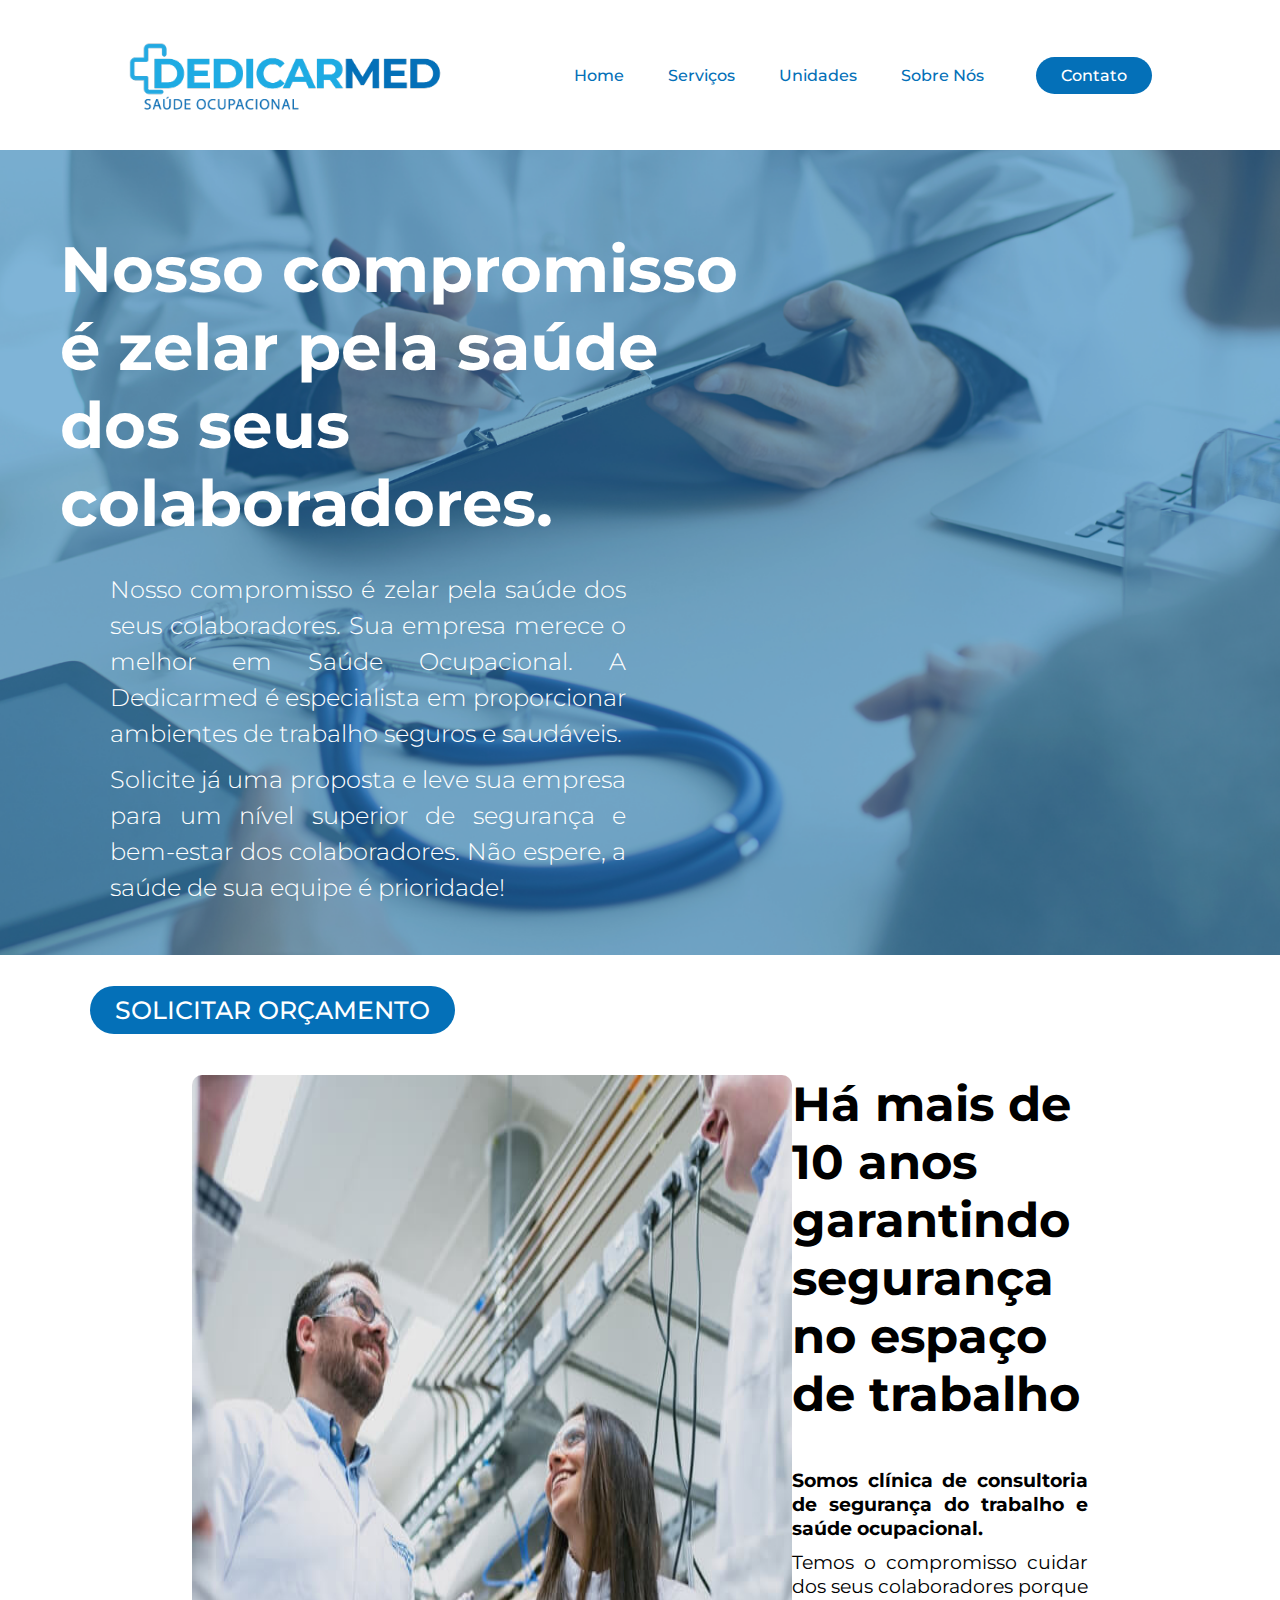
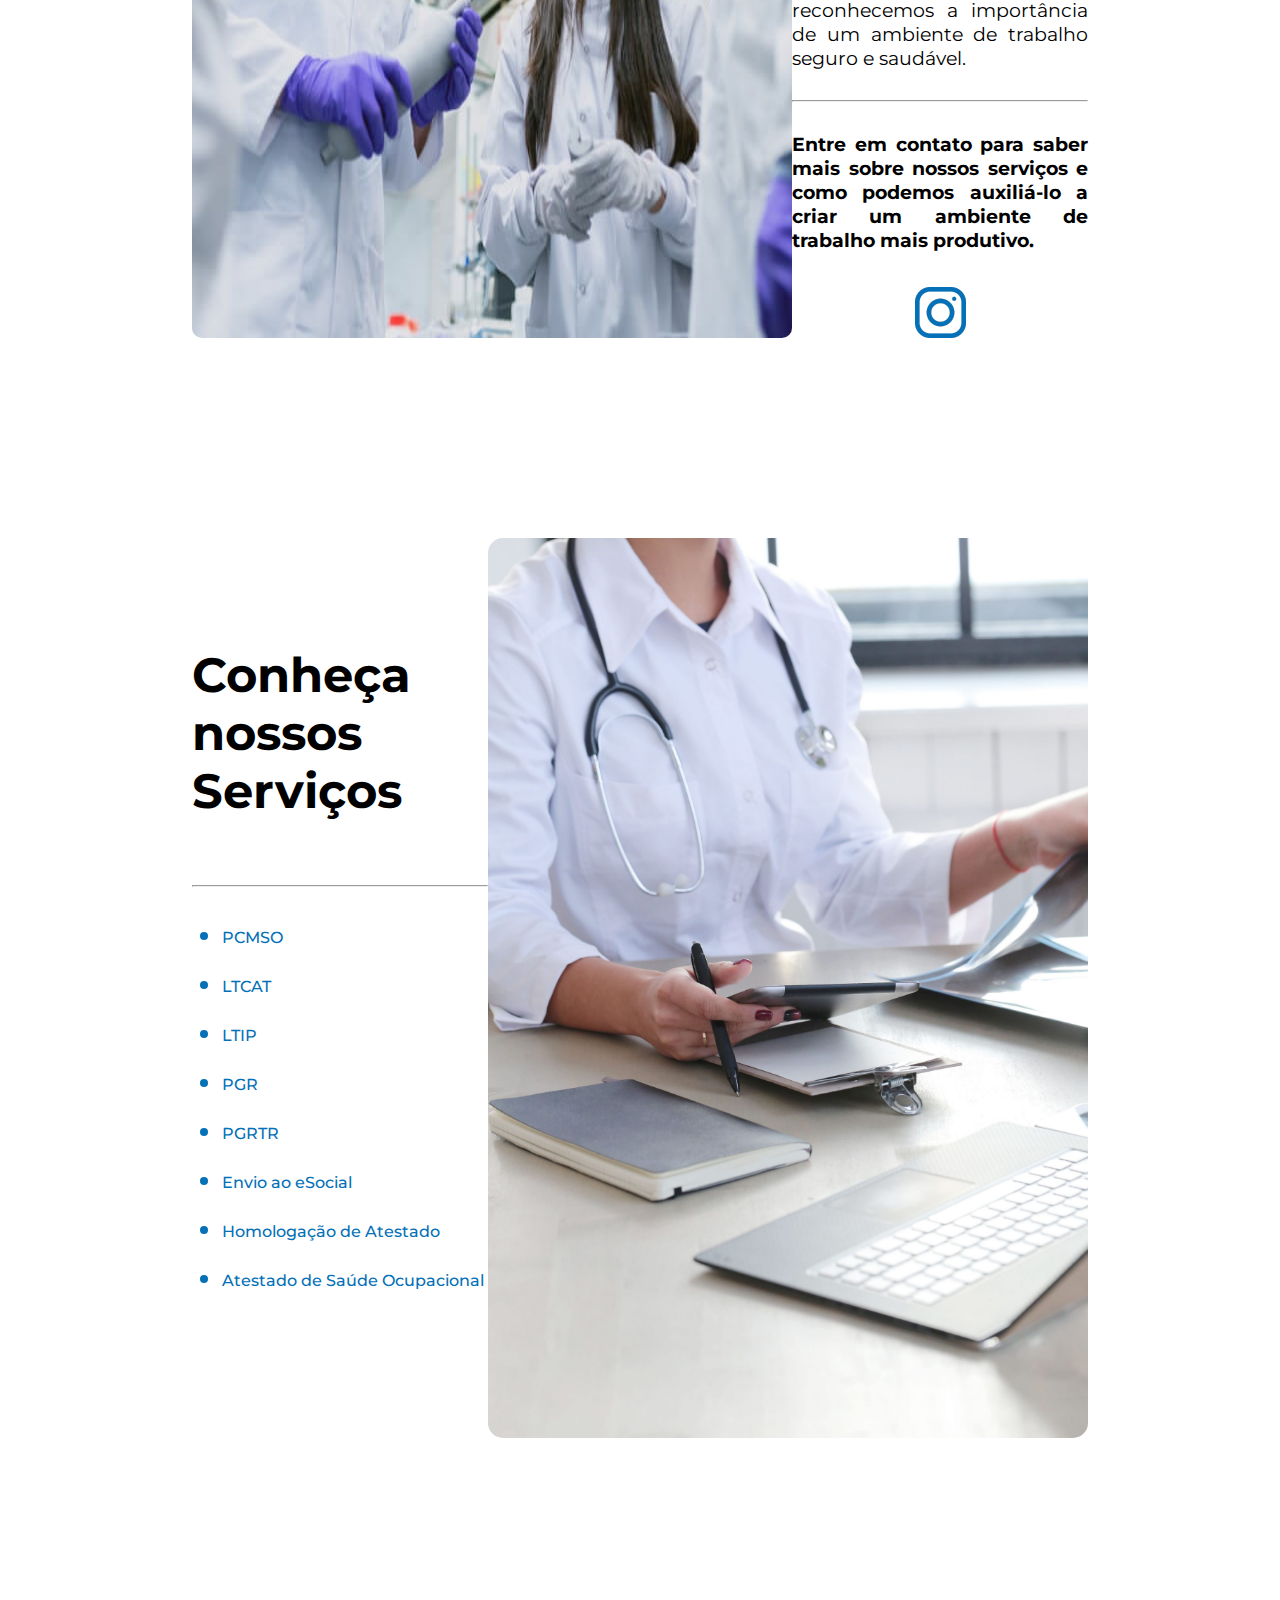
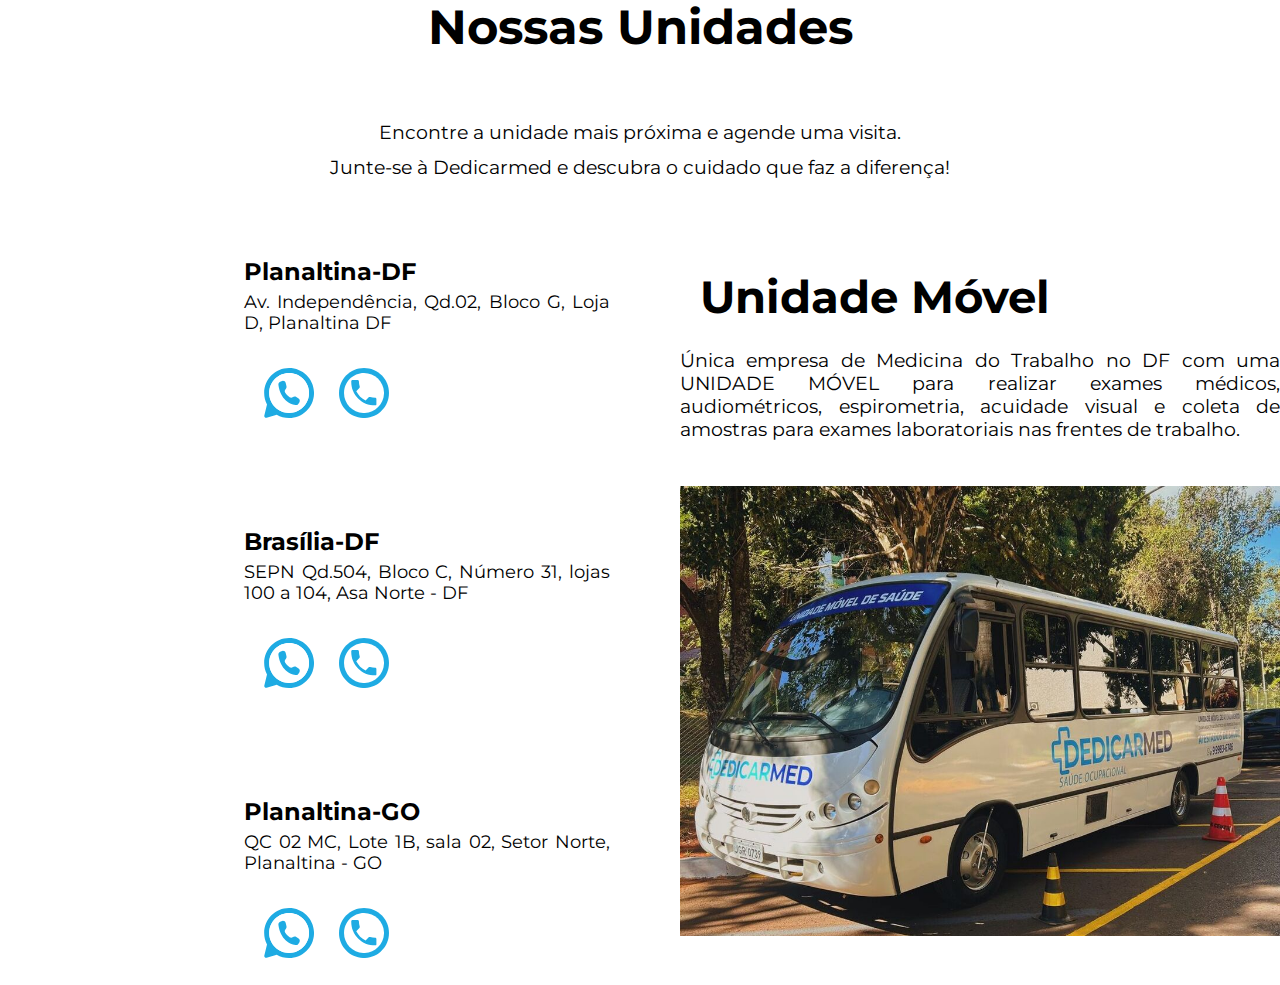
==== index.html @ 5d613805 "2" ====
<!DOCTYPE html>
<html lang="pt-br">
<head>
    <meta charset="UTF-8">
    <meta name="viewport" content="width=device-width, initial-scale=1.0">
    <title>Dedicarmed</title>
    <link rel="stylesheet" href="style.css">
</head>
<body>
    <header>
        <img src="Images/Design sem nome.svg" class="primaryLogo" alt="Logo Dedicarmed">
        <nav>
            <ul class="linkNav">
                <li><a href="#">Home</a></li>
                <li><a href="#">Serviços</a></li>
                <li><a href="#">Unidades</a></li>
                <li><a href="#">Sobre Nós</a></li>
            </ul>
        </nav> 
        <a class="Contact" href="#"><button>Contato</button></a>
    </header>

    <main>   
        <section class="Compromisso">
            <h1>
                Nosso compromisso é zelar pela saúde dos seus colaboradores.
            </h1>
            <p>
                Nosso compromisso é zelar pela saúde dos seus colaboradores.
                Sua empresa merece o melhor em Saúde Ocupacional. A Dedicarmed é especialista em proporcionar ambientes de trabalho seguros e saudáveis.
            </p>
             <p>   
                Solicite já uma proposta e leve sua empresa para um nível superior de segurança e bem-estar dos colaboradores. Não espere, a saúde de sua equipe é prioridade!
            </p>
            <a href="#"><button>SOLICITAR ORÇAMENTO</button></a>
        </section>
   </main> 
   <div class="somos">
        <img src="Images/diagnostic-lab-people-meeting.jpg" alt="img somos">
        <div class="textSomos">
            <h1>
                Há mais de 10 anos garantindo segurança no espaço de trabalho
            </h1>
            <p>
                <strong>Somos clínica de consultoria de segurança do trabalho e saúde ocupacional.</strong>
            </p>
            <p>
                Temos o compromisso cuidar dos seus colaboradores porque reconhecemos a importância de um ambiente de trabalho seguro e saudável.
            </p>
            <hr>
            <p>
                <strong>Entre em contato para saber mais sobre nossos serviços e como podemos auxiliá-lo a criar um ambiente de trabalho mais produtivo.</strong>
            </p>
            <a href="https://www.instagram.com/dedicarmed_saude/?hl=pt-br" target="_blank" class="instaLogo"><img src="Images/instalogo.png"  alt="Logo Instagram"></a>
        </div>
        
    </div>
        <div class="servicos">
            <div class="servicosLista">
                <h1>Conheça nossos Serviços</h1>
                <hr>
                    <ul>    
                </a>
                        <li><strong><a href="#">PCMSO</a></strong></li>
                        <li><strong><a href="#">LTCAT</a></strong></li>
                        <li><strong><a href="#">LTIP</a></strong></li>
                        <li><strong><a href="#">PGR</a></strong></li>
                        <li><strong><a href="#">PGRTR</a></strong></li>
                        <li><strong><a href="#">Envio ao eSocial</a></strong></li>
                        <li><strong><a href="#">Homologação de Atestado</a></strong></li>
                        <li><strong><a href="#">Atestado de Saúde Ocupacional</a></strong></li>
                </ul>
            </div>

            <img src="Images/dedicar-vertical-scaled.jpg" alt="Dedicarmed Vertical">
        </div>
   
    <div class="unidades">
        <h1>
            Nossas Unidades
        </h1>
        <br>
        <p>
            Encontre a unidade mais próxima e agende uma visita.
        </p>
        <p>
            Junte-se à Dedicarmed e descubra o cuidado que faz a diferença!
        </p>

        <section class="gridContatos">
            <div class="item1">
            <h2>
                Planaltina-DF
            </h2>
            <p>
                Av. Independência, Qd.02, Bloco G, Loja D, Planaltina DF
            </p>
            <a href="wa.me/556181842040" class="contatoLogo"><img src="Images/whatsappLogo.svg" alt="Logo WhatsApp"></a>
            <a href="tel:+5561981842040" class="contatoLogo"><img src="Images/telLogo.svg" alt="Logo Telefone"></a>
           <!-- <hr class="hrContatos"> -->
            </div>
            
           <div class="item2">
            <h2>
                Brasília-DF
            </h2>
            <p>
                SEPN Qd.504, Bloco C, Número 31, lojas 100 a 104, Asa Norte - DF
            </p>
            <a href="wa.me/556181842040" class="contatoLogo"><img src="Images/whatsappLogo.svg" alt="Logo WhatsApp"></a>
            <a href="tel:+5561981842040" class="contatoLogo"><img src="Images/telLogo.svg" alt="Logo Telefone"></a>
            <!-- <hr class="hrContatos"> -->
            </div>
            
            <div class="item3"> 
            <h2>
                Planaltina-GO
            </h2>
            <p>
                QC 02 MC, Lote 1B, sala 02, Setor Norte, Planaltina - GO
            </p>
            <a href="wa.me/556181842040" class="contatoLogo"><img src="Images/whatsappLogo.svg" alt="Logo WhatsApp"></a>
            <a href="tel:+5561981842040" class="contatoLogo"><img src="Images/telLogo.svg" alt="Logo Telefone"></a></div>
            
            <div class="item4">
                <h2>
                    Unidade Móvel
                </h2>
                <p>
                    Única empresa de Medicina do Trabalho no DF com uma UNIDADE MÓVEL para realizar exames médicos, audiométricos, espirometria, acuidade visual e coleta de amostras para exames laboratoriais nas frentes de trabalho.
                </p>
                <img src="Images/unidade-movel-arvores-1024x768-1.jpeg" class="imgUnidMovel" alt="Unidade Movel">
            </div>
        </section>

    </div>

</body>
<strong></html></strong>
---- style.css ----
@import url('https://fonts.googleapis.com/css2?family=Montserrat:ital,wght@0,100;0,200;0,300;0,400;0,500;0,600;0,700;0,800;0,900;1,100;1,200;1,300;1,400;1,500;1,600;1,700;1,800;1,900&display=swap');

:root {
    --color01: #1eabe3;
    --color02: #0470b8;
    --color03: #ffffff;
    
}

* {
    box-sizing: border-box;
    margin: 0;
    padding: 0;
}

.somos, .servicos {
    margin-left: 15%;
    margin-right: 15%;
}

ul, li, a, button {
    font-family: "Montserrat", sans-serif;
    font-weight: 500;
    font-size: 16px;
    color: var(--color02);
    text-decoration: none;
}

header {
    height: 150px;
    display: flex;
    justify-content: flex-end;
    align-items: center;
    padding: 30px 10%;
    /* 30px top / 10% in the sides */

}

.primaryLogo {
    cursor: pointer;
    margin-right: auto;
}

.linkNav {
    list-style: none;
    padding: 2px;
}

.linkNav li {
    display: inline-block;
    padding: 0px 20px;

}

.linkNav li a {
    transition: all 0.3s ease 0s;
}

.linkNav li a:hover {
    color: var(--color01);
}

button {
    margin-left: 30px;
    padding: 9px 25px;
    border-radius: 50px;
    border: none;
    cursor: pointer;
    color: var(--color03);
    background-color: rgba(4,112,184,1);
    transition: all 0.3s ease 0s;
}
button:hover {
    background-color: rgba(4,112,184,0.8);
    transform: scale(1.1);
}

.background {
    width: 1903px;
    height: 98vh;
}

main {
    padding: 0;
    background-image: url(Images/background.png);
    background-position: center center;
    background-repeat: no-repeat;
    background-size: cover;
}

.Compromisso {
    padding-left: 60px;
    padding-top: 80px;
    display: block;
    width: 60%;
    height: 805px;
}

.Compromisso h1 {
    font-family: "Montserrat", sans-serif;
    font-weight: 700;
    font-size: 4em;
    color: #ffffff;
    padding-bottom: 25px;
}

.Compromisso p {
    font-family: "Montserrat", sans-serif;
    padding-left: 50px;
    padding-top: 5px;
    padding-bottom: 5px;
    text-align: justify;
    line-height: 1.5em;
    width: 80%;
    font-weight: 300;
    font-size: 1.5em;
    color: #ffffff;
}

.Compromisso button {
    font-size: 25px;
    margin-top: 75px;
}

    /* background-image: url(Images/background02.png);
    background-position: center center;
    background-repeat: no-repeat;
    background-size: contain; */


.somos {
    display: flex;
    justify-content: space-around;
    margin: auto;
    padding-top: 120px;
    
}


.somos img {
    border-radius: 10px;
    margin-left: 15%;
    margin-bottom: 60px;

}

.textSomos {
    
    margin-right: 15%;
    width: 30%;
    font-family: "Montserrat", sans-serif;
    
}

.textSomos h1 {
    padding-bottom: 40px;
    font-size: 3em;
}

hr {
    margin-top: 25px;
    margin-bottom: 25px;
}

.textSomos p {
    font-size: 1.2em;
    padding-top: 5px;
    padding-bottom: 5px;
    text-align: justify;
}

.instaLogo img{
    
    margin-top: 30px;
    margin-left: auto;
    margin-right: auto;
    display: flex;
    justify-content: center;
    align-items: center;
}

.servicos {
    margin-top: 40px;
    padding-top: 100px;
    font-family: "Montserrat", sans-serif;
    display: flex;
    justify-content: space-around;
    margin-left: 15%;
    
}

.servicos h1 {
    padding-bottom: 40px;
    font-size: 3em;
}

.servicosLista {
    margin-top: 12%;
    
    
}

.servicosLista ul li {
    font-size: 1.5em;
    font-weight: bolder;
    line-height: 1.5em;
    padding-top: 5px;
    padding-bottom: 5px;
    display: list-item;
    align-items: center;
    margin-left: 10%;
    text-decoration: none;
    
}

.servicos img {
    border-radius: 15px;
    width: 600px;
}

.unidades {
        font-family: "Montserrat", sans-serif;
        display: block;

}

.unidades h1 {
    padding-bottom: 40px;
    font-size: 3em;
    margin-top: 60px;
    padding-top: 100px;
    display: flex;
    justify-content: center;
    align-items: center;
}

.unidades p {
    font-size: 1.2em;
    line-height: 1.3em;
    padding-top: 5px;
    padding-bottom: 5px;
    display: flex;
    justify-content: center;
    align-items: center;
    text-align: justify;
}


.gridContatos {
    display: grid;
    grid-template-columns: 1fr 1fr ;
    grid-template-rows: 250px 250px 250px;
    grid-template-areas: "item1 item4"
    "item2 item4"
    "item3 item4";
    justify-content: center;
    align-items: center;
    margin: auto;
    margin-top: 10px;
    gap: 20px
    ;
}

.item1, .item2, .item3 {
    width: 60%;
    display: block;
    margin-top: 40px;
    margin-left: 40%;
} 

.item1 {
    grid-area: item1;
}

.item2 {
    grid-area: item2;
}

.item3 {
    grid-area: item3;
}

.item4 {
    grid-area: item4;
    width: 60%;
    display: block;
    margin-top: 25px;
    margin-right: 40%;
    margin-left: 50px;
}

.contatoLogo {
    display: inline-flex;
    justify-content: space-between;
    align-items: center;
    margin-left: 20px;
    margin-top: 20px;
}

.hrContatos {
    width: 100%;
    margin-top: 30px;
    margin-bottom: 30px ;
    
}

/* .item1, .item2, .item3 h2 {
    font-size: 1.2em;
    margin-top: 30px;
    margin-bottom: 10px;
    display: flex;
    justify-content:  start;
    align-items: center;
} */

.gridContatos p {
    font-size: 1.1em;
    line-height: 1.2em;
    padding-top: 5px;
    padding-bottom: 5px;
    margin-bottom: 10px;
    display: flex;
    justify-content: start;
    align-items: center;
    text-align: justify;
}

.imgUnidMovel {
    width: 600px;
    display: flex;
    /* margin: auto; */
}

.item4 h2 {
    text-align: center;
    font-size: 2.8em;
    margin-bottom: 20px;

}

.item4 p {
    width: 600px;
    font-size: 1.2em;
    text-align: center;
    text-align: justify;
    margin-bottom: 40px;
}
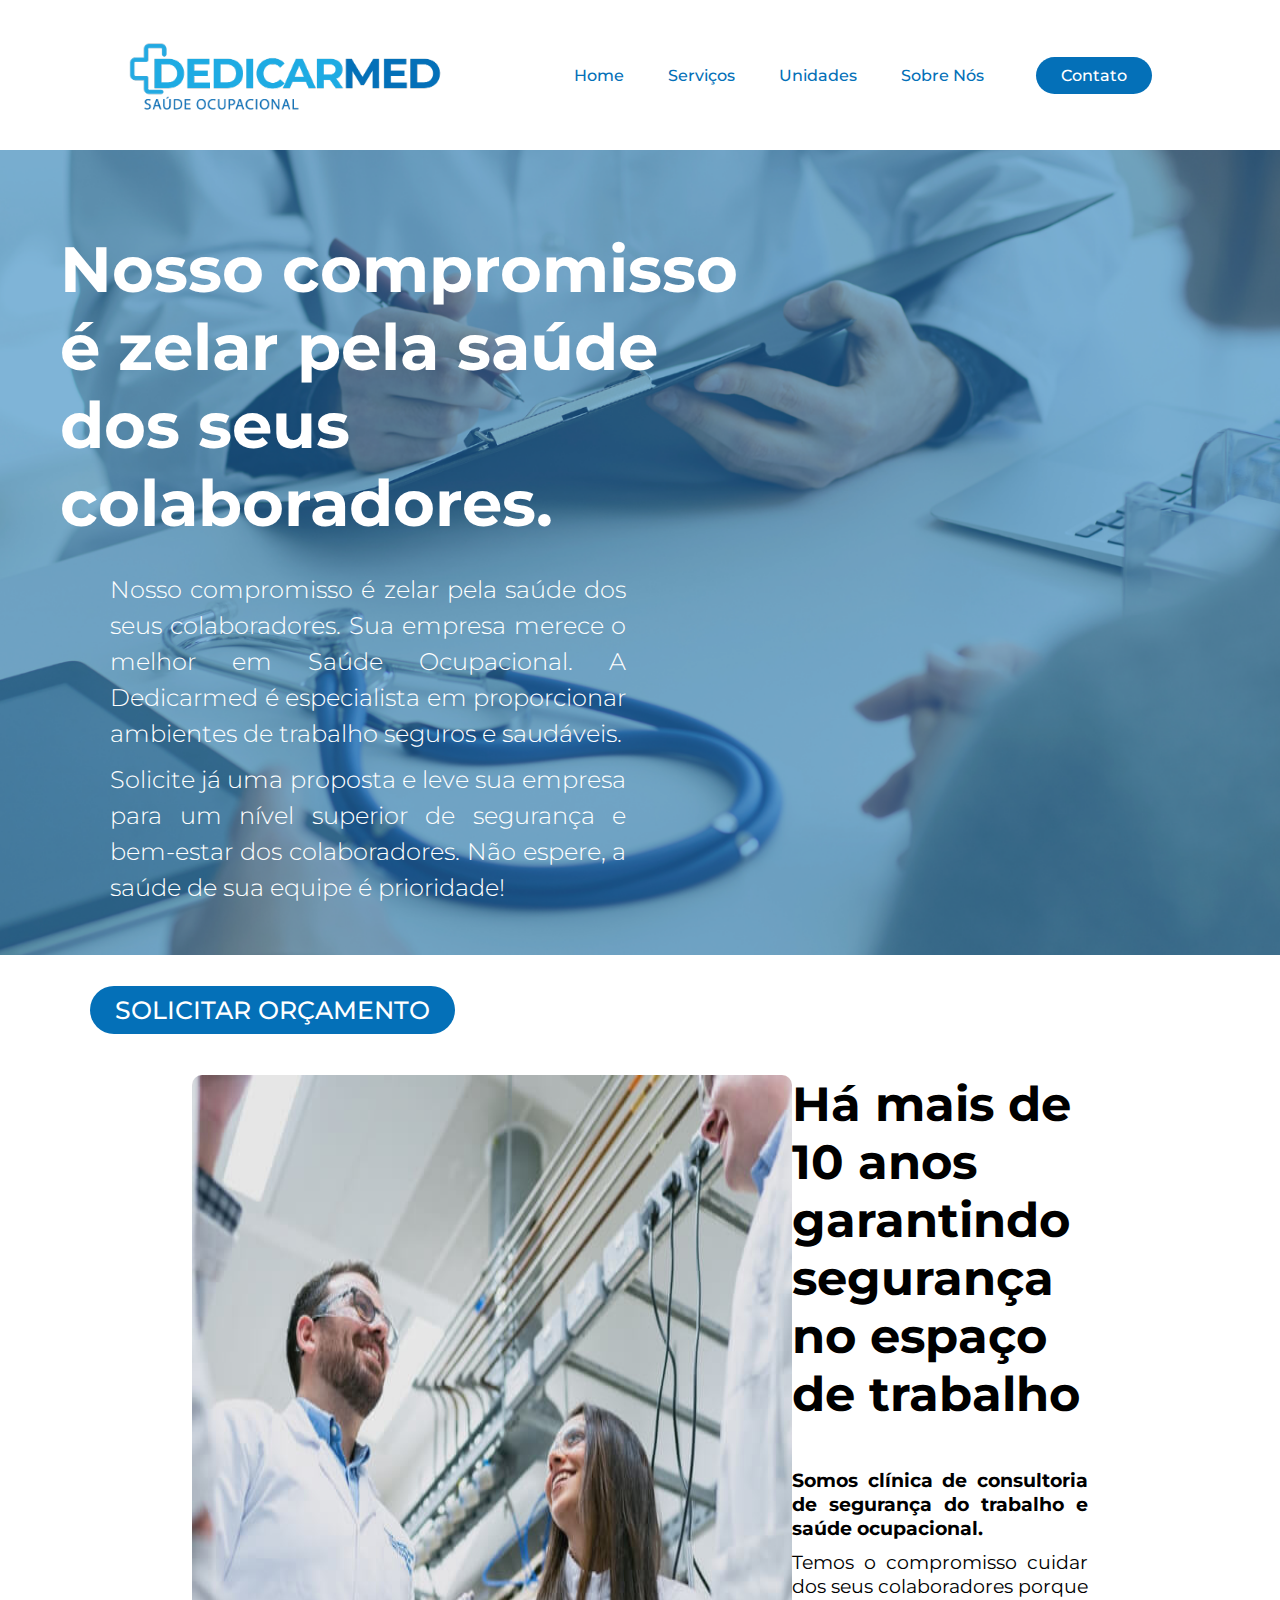
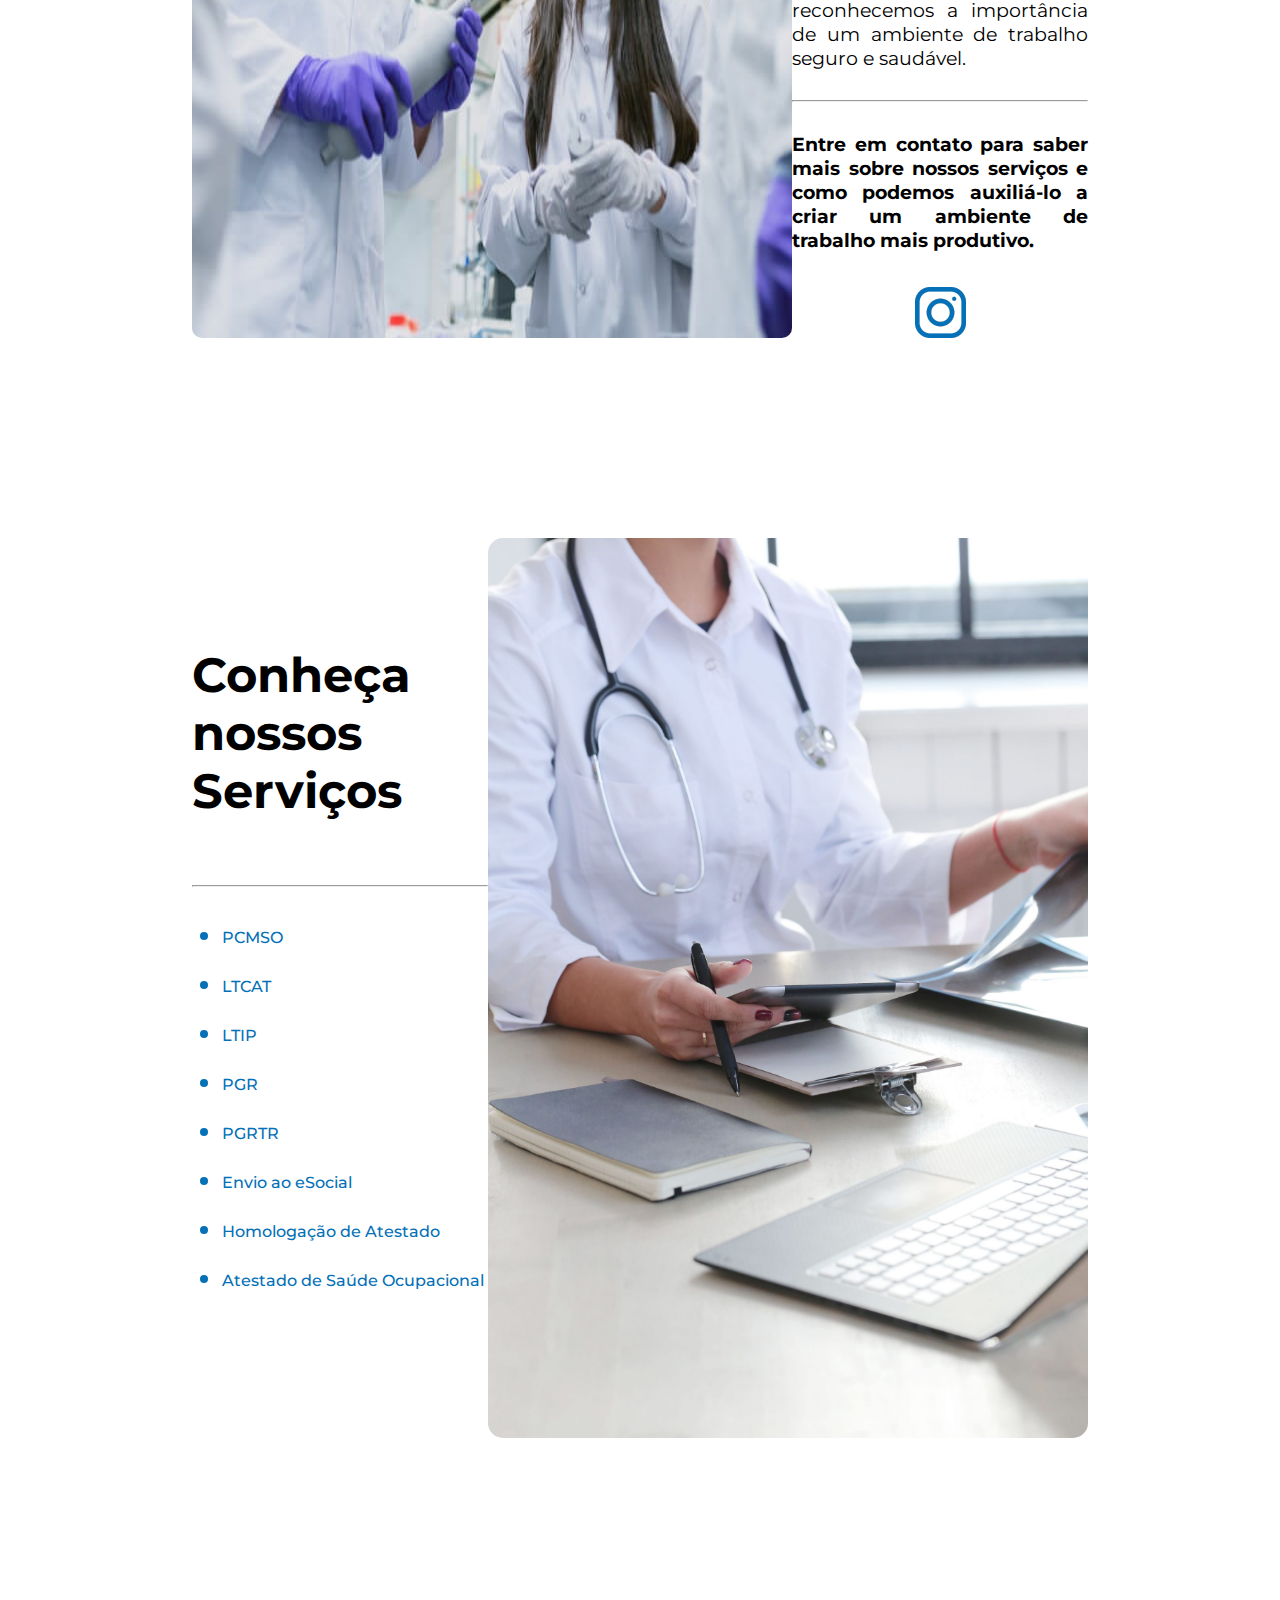
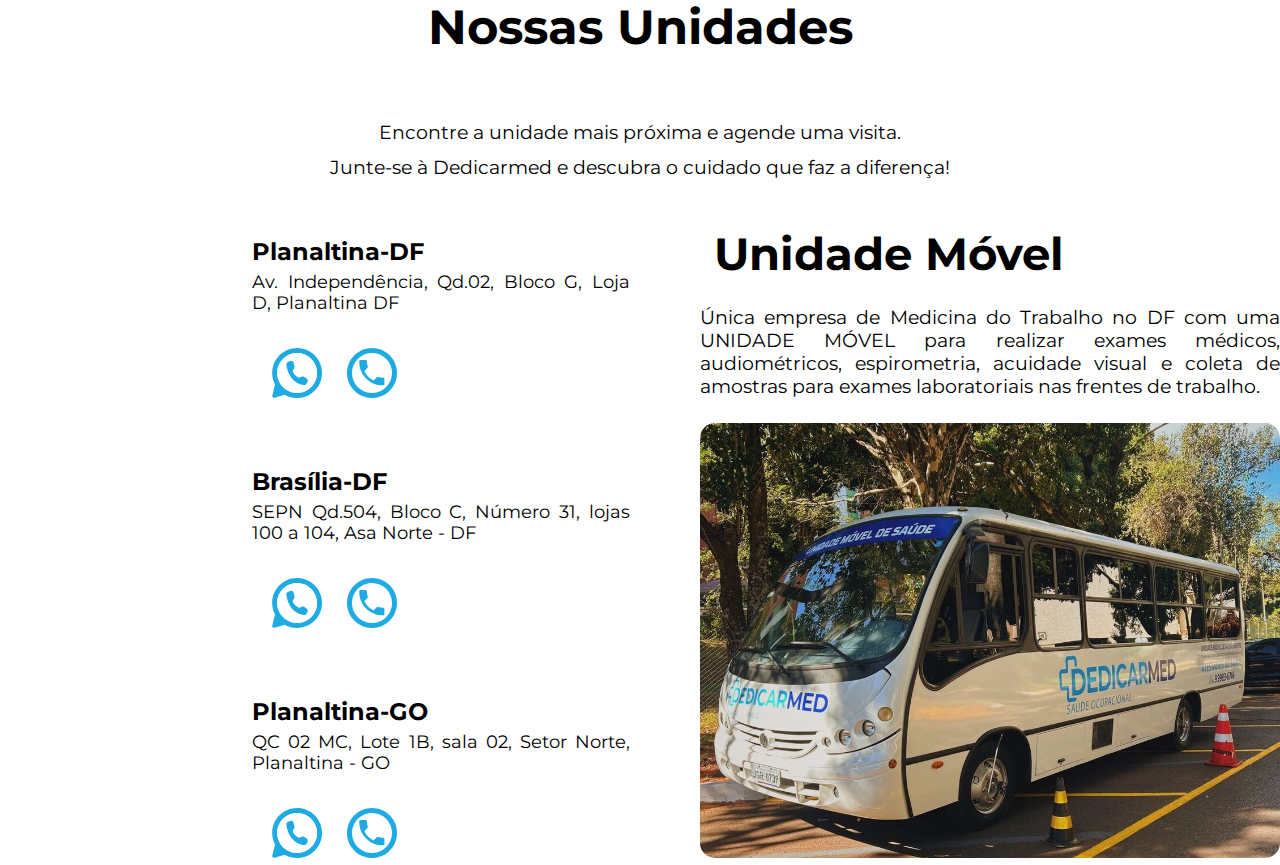
==== commit 8852bf4b: "3" ====
--- a/index.html
+++ b/index.html
@@ -5,19 +5,20 @@
     <meta name="viewport" content="width=device-width, initial-scale=1.0">
     <title>Dedicarmed</title>
     <link rel="stylesheet" href="style.css">
+    <link rel="shortcut icon" href="Images/favicon.svg" type="image/x-icon">
 </head>
 <body>
     <header>
         <img src="Images/Design sem nome.svg" class="primaryLogo" alt="Logo Dedicarmed">
         <nav>
             <ul class="linkNav">
-                <li><a href="#">Home</a></li>
-                <li><a href="#">Serviços</a></li>
-                <li><a href="#">Unidades</a></li>
-                <li><a href="#">Sobre Nós</a></li>
+                <li><a href="index.html">Home</a></li>
+                <li><a href="servicos.html">Serviços</a></li>
+                <li><a href="#unidades">Unidades</a></li>
+                <li><a href="#sobrenos">Sobre Nós</a></li>
             </ul>
         </nav> 
-        <a class="Contact" href="#"><button>Contato</button></a>
+        <a class="Contact" href="contato.html"><button>Contato</button></a>
     </header>
 
     <main>   
@@ -35,7 +36,7 @@
             <a href="#"><button>SOLICITAR ORÇAMENTO</button></a>
         </section>
    </main> 
-   <div class="somos">
+   <div class="somos" id="sobrenos">
         <img src="Images/diagnostic-lab-people-meeting.jpg" alt="img somos">
         <div class="textSomos">
             <h1>
@@ -75,7 +76,7 @@
             <img src="Images/dedicar-vertical-scaled.jpg" alt="Dedicarmed Vertical">
         </div>
    
-    <div class="unidades">
+    <div class="unidades" id="unidades">
         <h1>
             Nossas Unidades
         </h1>
@@ -95,7 +96,7 @@
             <p>
                 Av. Independência, Qd.02, Bloco G, Loja D, Planaltina DF
             </p>
-            <a href="wa.me/556181842040" class="contatoLogo"><img src="Images/whatsappLogo.svg" alt="Logo WhatsApp"></a>
+            <a href="https://web.whatsapp.com/send?phone=556181842040" target="_blank" class="contatoLogo"><img src="Images/whatsappLogo.svg" alt="Logo WhatsApp"></a>
             <a href="tel:+5561981842040" class="contatoLogo"><img src="Images/telLogo.svg" alt="Logo Telefone"></a>
            <!-- <hr class="hrContatos"> -->
             </div>
@@ -107,7 +108,7 @@
             <p>
                 SEPN Qd.504, Bloco C, Número 31, lojas 100 a 104, Asa Norte - DF
             </p>
-            <a href="wa.me/556181842040" class="contatoLogo"><img src="Images/whatsappLogo.svg" alt="Logo WhatsApp"></a>
+            <a href="https://web.whatsapp.com/send?phone=556181842040" target="_blank" class="contatoLogo"><img src="Images/whatsappLogo.svg" alt="Logo WhatsApp"></a>
             <a href="tel:+5561981842040" class="contatoLogo"><img src="Images/telLogo.svg" alt="Logo Telefone"></a>
             <!-- <hr class="hrContatos"> -->
             </div>
@@ -119,7 +120,7 @@
             <p>
                 QC 02 MC, Lote 1B, sala 02, Setor Norte, Planaltina - GO
             </p>
-            <a href="wa.me/556181842040" class="contatoLogo"><img src="Images/whatsappLogo.svg" alt="Logo WhatsApp"></a>
+            <a href="https://web.whatsapp.com/send?phone=556181842040" target="_blank" class="contatoLogo"><img src="Images/whatsappLogo.svg" alt="Logo WhatsApp"></a>
             <a href="tel:+5561981842040" class="contatoLogo"><img src="Images/telLogo.svg" alt="Logo Telefone"></a></div>
             
             <div class="item4">
--- a/style.css
+++ b/style.css
@@ -249,7 +249,7 @@
 .gridContatos {
     display: grid;
     grid-template-columns: 1fr 1fr ;
-    grid-template-rows: 250px 250px 250px;
+    grid-template-rows: 210px 210px 210px;
     grid-template-areas: "item1 item4"
     "item2 item4"
     "item3 item4";
@@ -326,9 +326,9 @@
 }
 
 .imgUnidMovel {
-    width: 600px;
-    display: flex;
-    /* margin: auto; */
+    width: 580px;
+    display: flex;
+    border-radius: 15px;
 }
 
 .item4 h2 {
@@ -339,9 +339,9 @@
 }
 
 .item4 p {
-    width: 600px;
+    width: 580px;
     font-size: 1.2em;
-    text-align: center;
-    text-align: justify;
-    margin-bottom: 40px;
+    text-align: center;  
+    text-align: justify;
+    margin-bottom: 20px;
 }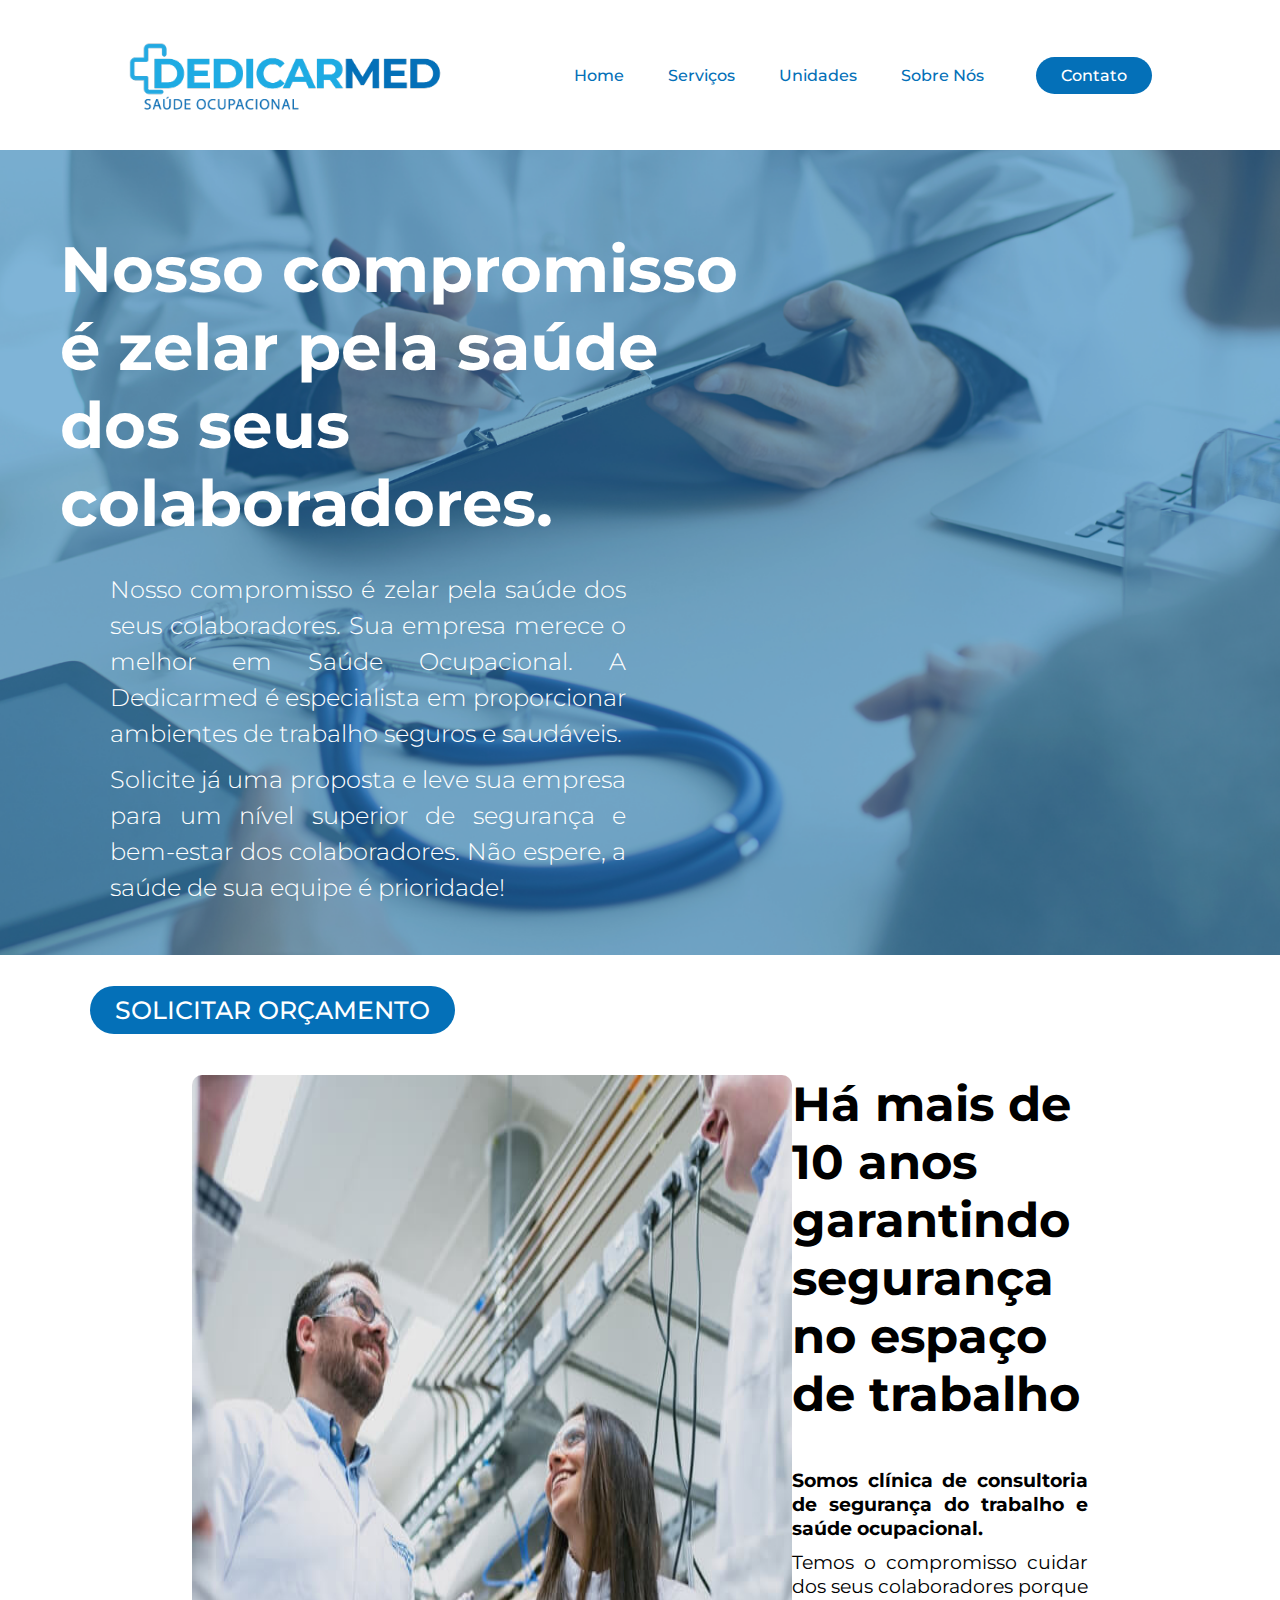
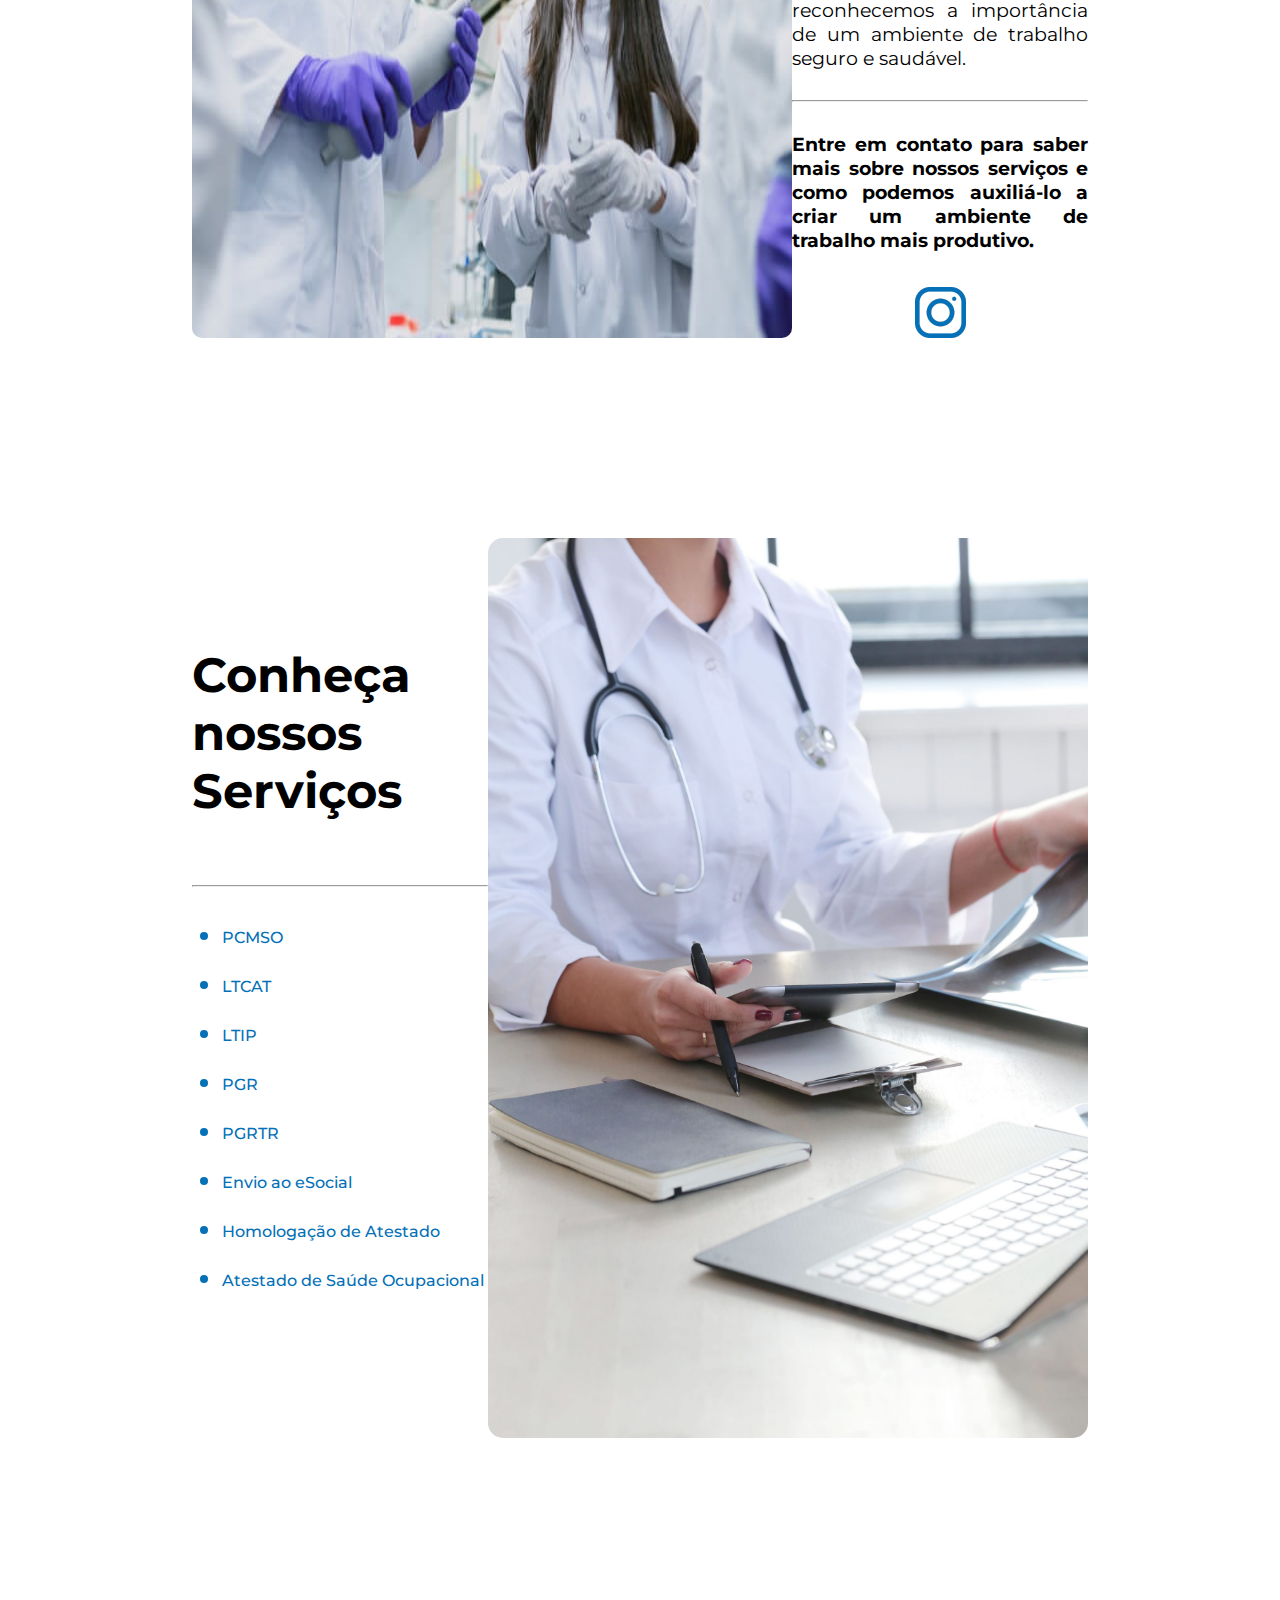
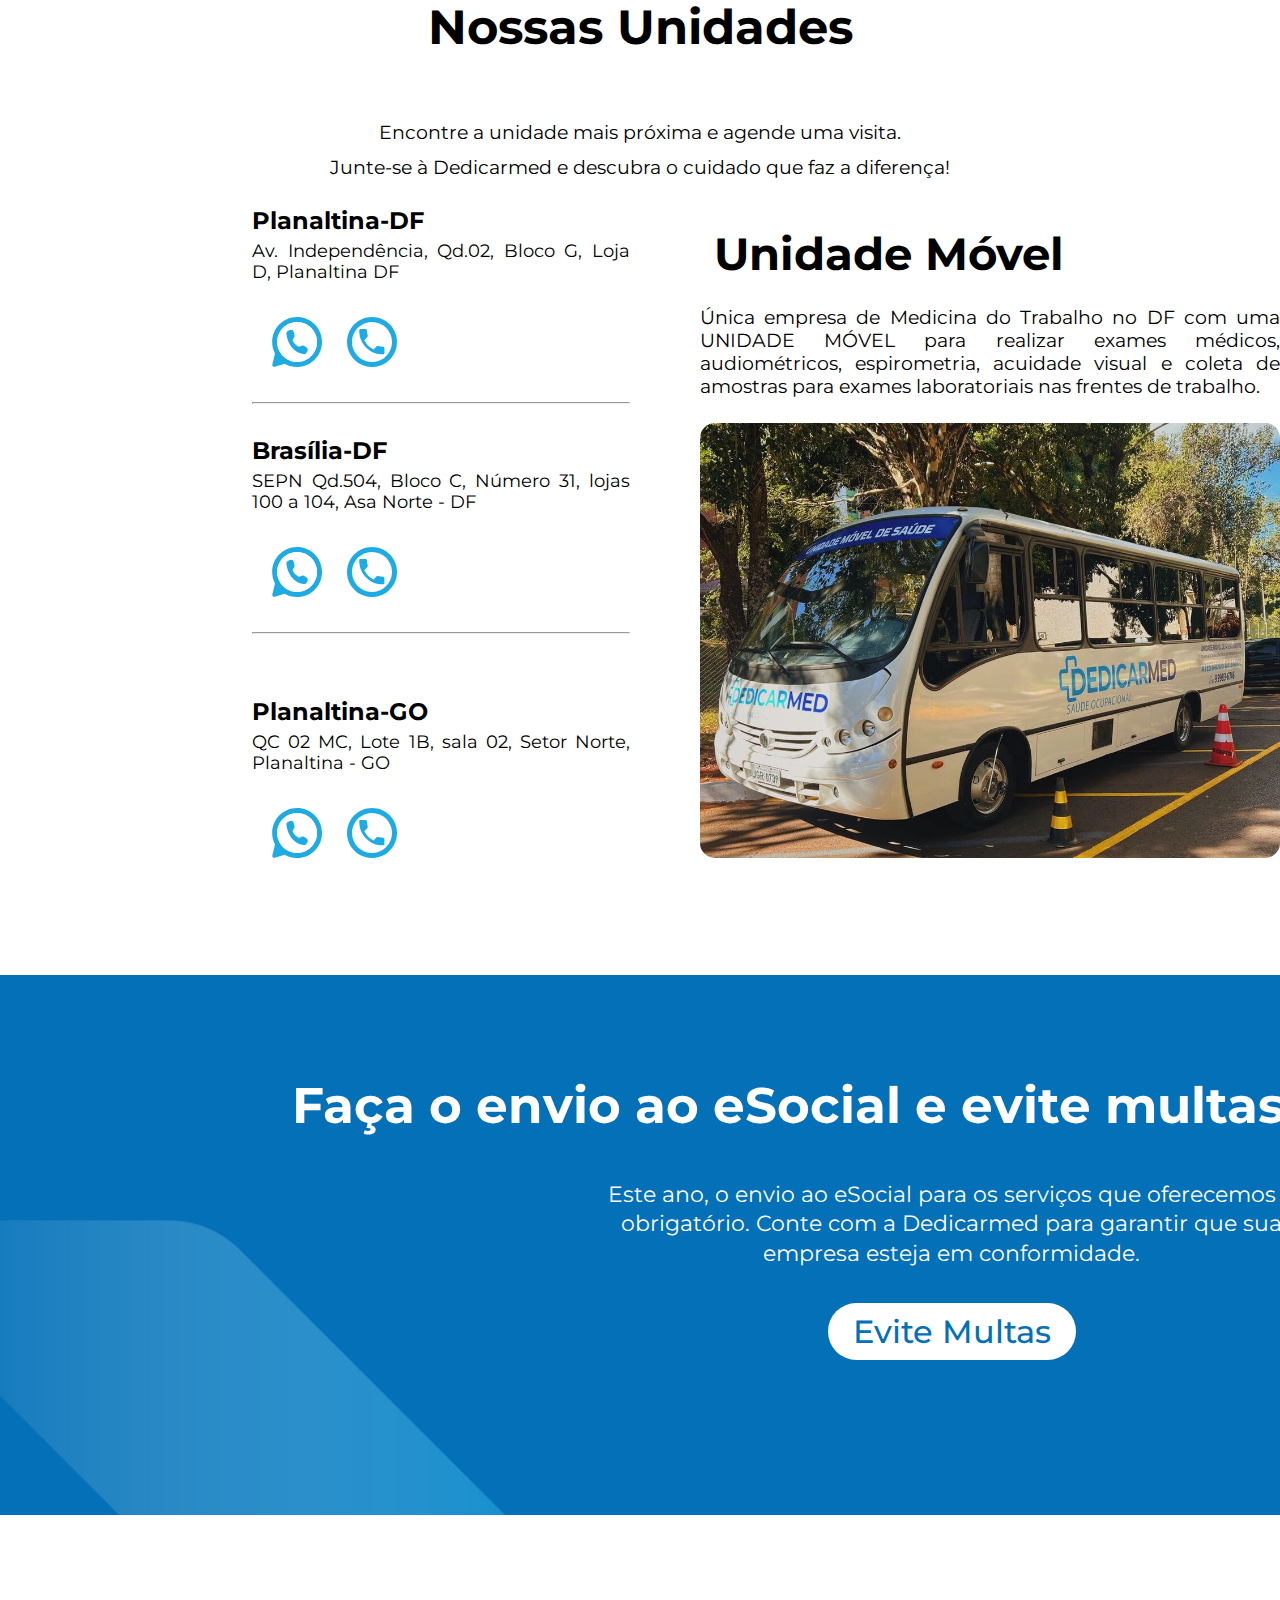
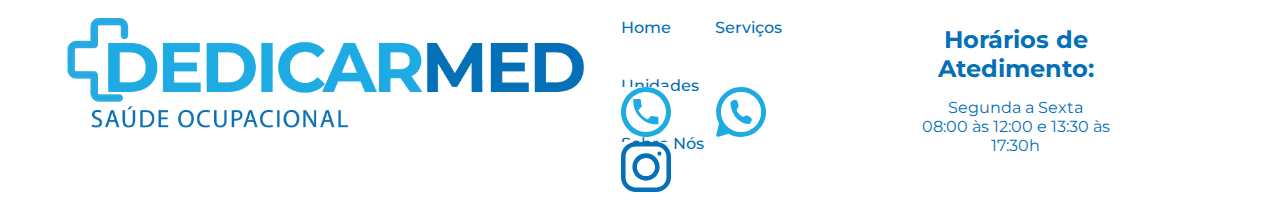
==== commit 7f8c9acf: "4" ====
--- a/index.html
+++ b/index.html
@@ -18,7 +18,7 @@
                 <li><a href="#sobrenos">Sobre Nós</a></li>
             </ul>
         </nav> 
-        <a class="Contact" href="contato.html"><button>Contato</button></a>
+        <a class="Contact" href="contato.html"><button class="blue">Contato</button></a>
     </header>
 
     <main>   
@@ -33,7 +33,7 @@
              <p>   
                 Solicite já uma proposta e leve sua empresa para um nível superior de segurança e bem-estar dos colaboradores. Não espere, a saúde de sua equipe é prioridade!
             </p>
-            <a href="#"><button>SOLICITAR ORÇAMENTO</button></a>
+            <a href="#"><button class="blue">SOLICITAR ORÇAMENTO</button></a>
         </section>
    </main> 
    <div class="somos" id="sobrenos">
@@ -98,7 +98,7 @@
             </p>
             <a href="https://web.whatsapp.com/send?phone=556181842040" target="_blank" class="contatoLogo"><img src="Images/whatsappLogo.svg" alt="Logo WhatsApp"></a>
             <a href="tel:+5561981842040" class="contatoLogo"><img src="Images/telLogo.svg" alt="Logo Telefone"></a>
-           <!-- <hr class="hrContatos"> -->
+           <hr class="hrContatos">
             </div>
             
            <div class="item2">
@@ -110,7 +110,7 @@
             </p>
             <a href="https://web.whatsapp.com/send?phone=556181842040" target="_blank" class="contatoLogo"><img src="Images/whatsappLogo.svg" alt="Logo WhatsApp"></a>
             <a href="tel:+5561981842040" class="contatoLogo"><img src="Images/telLogo.svg" alt="Logo Telefone"></a>
-            <!-- <hr class="hrContatos"> -->
+            <hr class="hrContatos">
             </div>
             
             <div class="item3"> 
@@ -133,8 +133,45 @@
                 <img src="Images/unidade-movel-arvores-1024x768-1.jpeg" class="imgUnidMovel" alt="Unidade Movel">
             </div>
         </section>
-
+    </div>
+    
+    <div class="eviteMultas">
+        <h1>
+            Faça o envio ao eSocial e evite multas do governo.
+        </h1>
+        <p>
+            Este ano, o envio ao eSocial para os serviços que oferecemos é obrigatório. Conte com a Dedicarmed para garantir que sua empresa esteja em conformidade.
+        </p>
+        <a href="#" ><button class="eviteMultasBtn">Evite Multas</button></a>
     </div>
 
+
+    <footer>
+        <img src="Images/Design sem nome.svg" class="footerLogo" alt="Logo Dedicarmed">
+        <nav class="footerGrid">
+            <ul class="footerNav">
+                <div class="area1">
+                    <li><a href="index.html">Home</a></li>
+                    <li><a href="servicos.html">Serviços</a></li>
+                    <li><a href="#unidades">Unidades</a></li>
+                    <li><a href="#sobrenos">Sobre Nós</a></li>
+                </div>
+            </ul>
+            <div class="area2">
+                <ul>
+                    <li><a href="tel:+5561981842040" target="_blank"><img src="Images/telLogo.svg" alt=""></a></li>
+                    <li><a href="https://web.whatsapp.com/send?phone=556181842040" target="_blank"><img src="Images/whatsappLogo.svg" alt=""></a></li>
+                    <li><a href="https://www.instagram.com/dedicarmed_saude/?hl=pt-br" target="_blank"><img src="Images/instalogo.svg" alt=""></a></li>
+                </ul>
+            </div>
+        </nav>
+        <div class="func">
+            <h3>Horários de Atedimento:</h3>
+            <p>Segunda a Sexta</p>
+            <p>08:00 às 12:00 e 13:30 às 17:30h</p>
+        </div>
+        
+        
+    </footer>
 </body>
 <strong></html></strong>--- a/style.css
+++ b/style.css
@@ -13,10 +13,6 @@
     padding: 0;
 }
 
-.somos, .servicos {
-    margin-left: 15%;
-    margin-right: 15%;
-}
 
 ul, li, a, button {
     font-family: "Montserrat", sans-serif;
@@ -33,7 +29,7 @@
     align-items: center;
     padding: 30px 10%;
     /* 30px top / 10% in the sides */
-
+    
 }
 
 .primaryLogo {
@@ -49,7 +45,7 @@
 .linkNav li {
     display: inline-block;
     padding: 0px 20px;
-
+    
 }
 
 .linkNav li a {
@@ -60,7 +56,7 @@
     color: var(--color01);
 }
 
-button {
+.blue {
     margin-left: 30px;
     padding: 9px 25px;
     border-radius: 50px;
@@ -70,7 +66,7 @@
     background-color: rgba(4,112,184,1);
     transition: all 0.3s ease 0s;
 }
-button:hover {
+.blue:hover {
     background-color: rgba(4,112,184,0.8);
     transform: scale(1.1);
 }
@@ -122,11 +118,15 @@
     margin-top: 75px;
 }
 
-    /* background-image: url(Images/background02.png);
-    background-position: center center;
-    background-repeat: no-repeat;
-    background-size: contain; */
-
+/* background-image: url(Images/background02.png);
+background-position: center center;
+background-repeat: no-repeat;
+background-size: contain; */
+
+.somos, .servicos {
+    margin-left: 15%;
+    margin-right: 15%;
+}
 
 .somos {
     display: flex;
@@ -221,6 +221,7 @@
 .unidades {
         font-family: "Montserrat", sans-serif;
         display: block;
+        padding-bottom: 50px;
 
 }
 
@@ -344,4 +345,152 @@
     text-align: center;  
     text-align: justify;
     margin-bottom: 20px;
+}
+
+.eviteMultas {
+    font-family: "Montserrat", sans-serif;
+    width: 1903px;
+    height: 60vh;
+    background-image: url(Images/background03.png);
+    background-position: center center;
+    background-repeat: no-repeat;
+    background-size: cover;
+    }
+
+.eviteMultas h1 {
+    padding-bottom: 40px;
+    font-size: 3.1em;
+    margin-top: 60px;
+    padding-top: 100px;
+    display: flex;
+    justify-content: center;
+    align-items: center;
+    color: var(--color03);
+}
+
+.eviteMultas p {
+    font-size: 1.4em;
+    line-height: 1.3em;
+    padding-top: 5px;
+    padding-bottom: 5px;
+    width: 40%;
+    margin: auto;
+    display: flex;
+    justify-content: center;
+    align-items: center;
+    text-align: center;
+    color: var(--color03);
+    margin-bottom: 30px;
+}
+
+.eviteMultasBtn {
+    padding: 9px 25px;
+    border-radius: 50px;
+    border: none;
+    cursor: pointer;
+    color: var(--color02);
+    background-color: var(--color03);
+    transition: all 0.3s ease 0s;
+    display: grid;
+    margin: auto;
+    font-size: 2em;
+    margin-bottom: 30px;
+    
+}
+
+.eviteMultasBtn:hover {
+    transform: scale(1.1);
+}
+
+footer {
+    height: 300px;
+    display: grid;
+    grid-template-columns: 1fr, 1fr, 1fr;
+    grid-template-rows: 200px ;
+    grid-template-areas: "footerLogo footerNav func";
+    gap: 10px;
+    padding: 30px 5%;
+    /* 30px top / 10% in the sides */
+    font-family: "Montserrat", sans-serif;
+}
+
+ .footerLogo {
+    cursor: pointer;
+    margin-right: 10%;
+    height: 250px;
+}
+
+footer nav {
+    display: inline-block;
+}
+
+.footerNav {
+    display: flex;
+    justify-content: center;
+    /* align-items: center;
+    list-style: none; */
+    margin-top: 40px;
+    padding: 2px;
+}
+
+.footerNav li {
+    display: inline-block;
+    justify-content: center;
+    align-items: center;
+    padding: 0px 20px;
+    font-size: 3em;
+    font-weight: 900;
+
+}
+
+.footerNav li a {
+    transition: all 0.3s ease 0s;
+}
+
+.footerNav li a:hover {
+    color: var(--color01);
+}
+
+.func {
+    display: inline-block;
+    text-align: center;
+    margin: 80px;
+    color: var(--color02);
+
+} 
+
+.func h3 {
+    font-size: 1.5em;
+    padding-bottom: 15px;
+}
+
+.footerGrid {
+    display: grid;
+    grid-template-columns: 1fr;
+    grid-template-rows: 100px 100px;
+    grid-template-areas: "area1"
+    "area2";
+    gap: 0;
+}
+
+.area1 {
+    grid-area: area1;
+}
+
+.area2 {
+    grid-area: area2;
+    display: flex;
+    justify-content: center;
+    /* align-items: center;
+    list-style: none; */
+    margin-top: 40px;
+    padding: 2px;
+}
+
+.area2 li {
+    display: inline-block;
+    justify-content: center;
+    align-items: center;
+    padding: 0px 20px;
+    
 }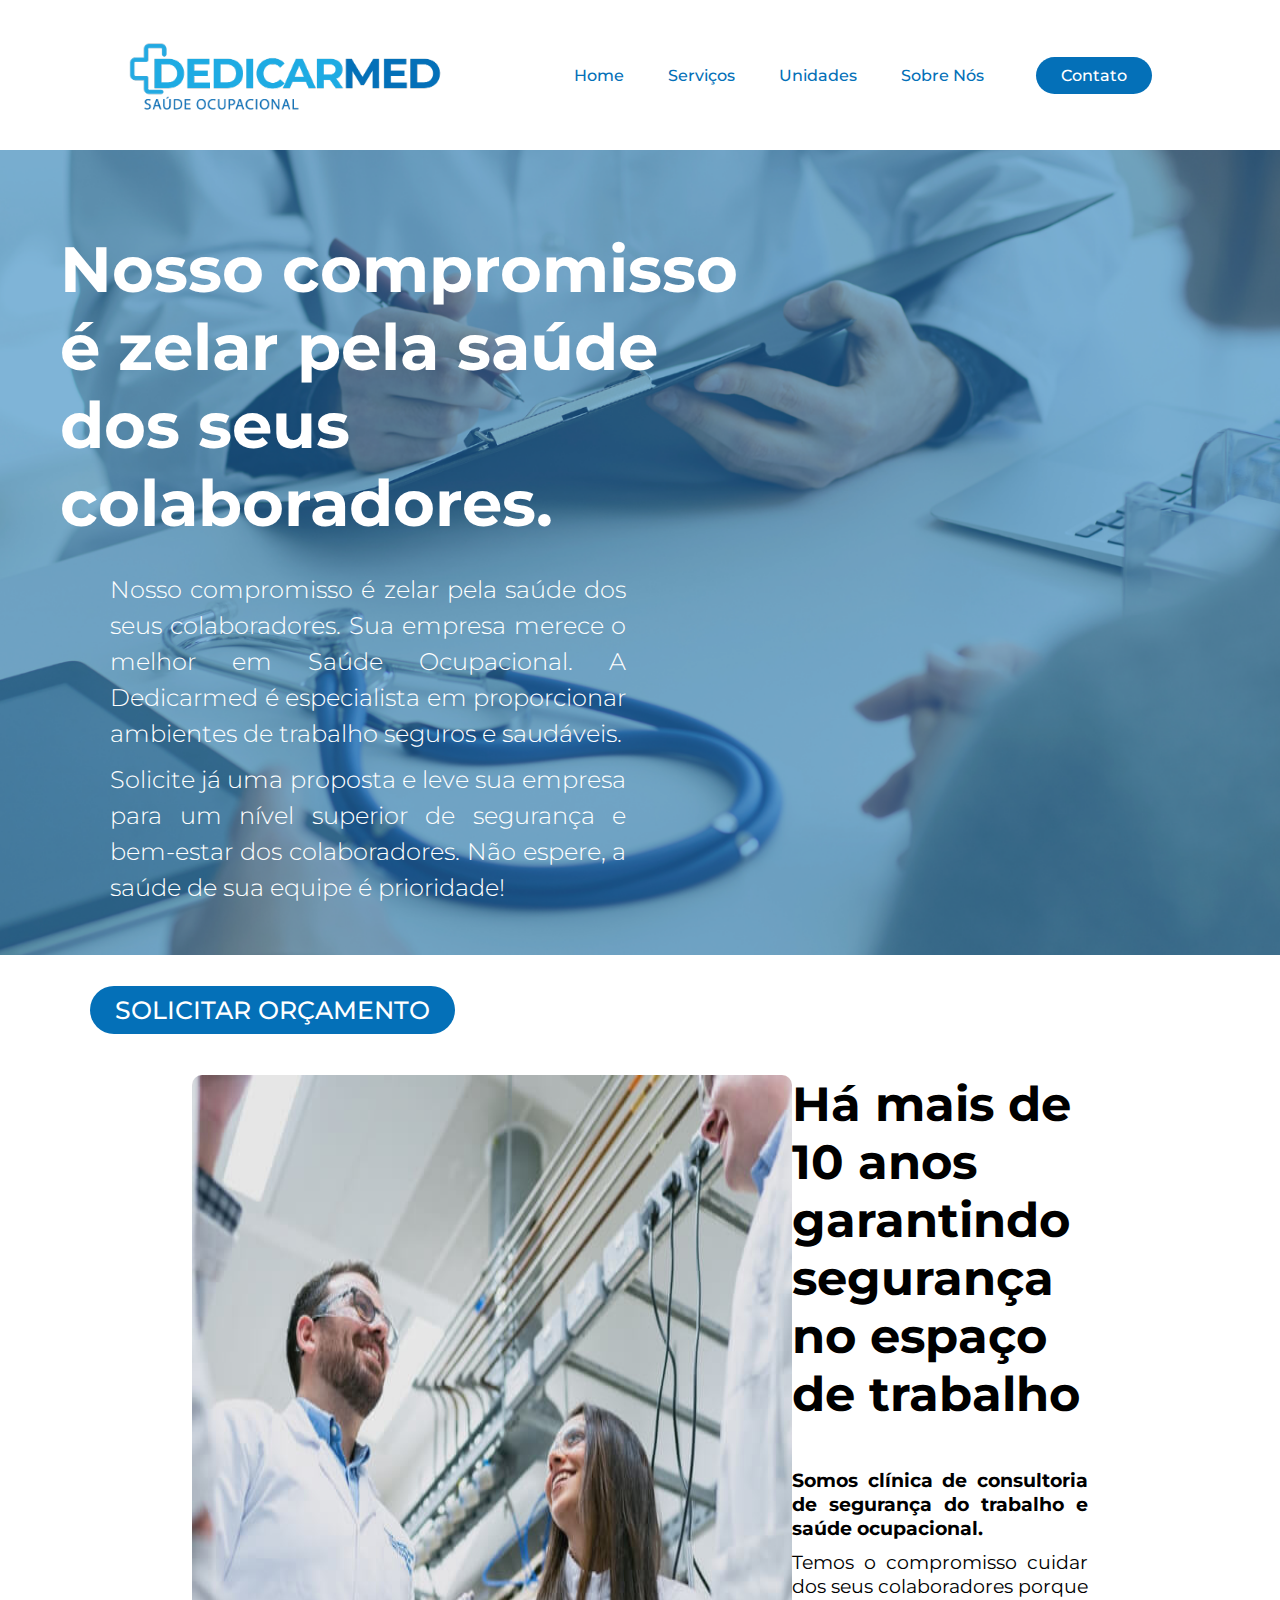
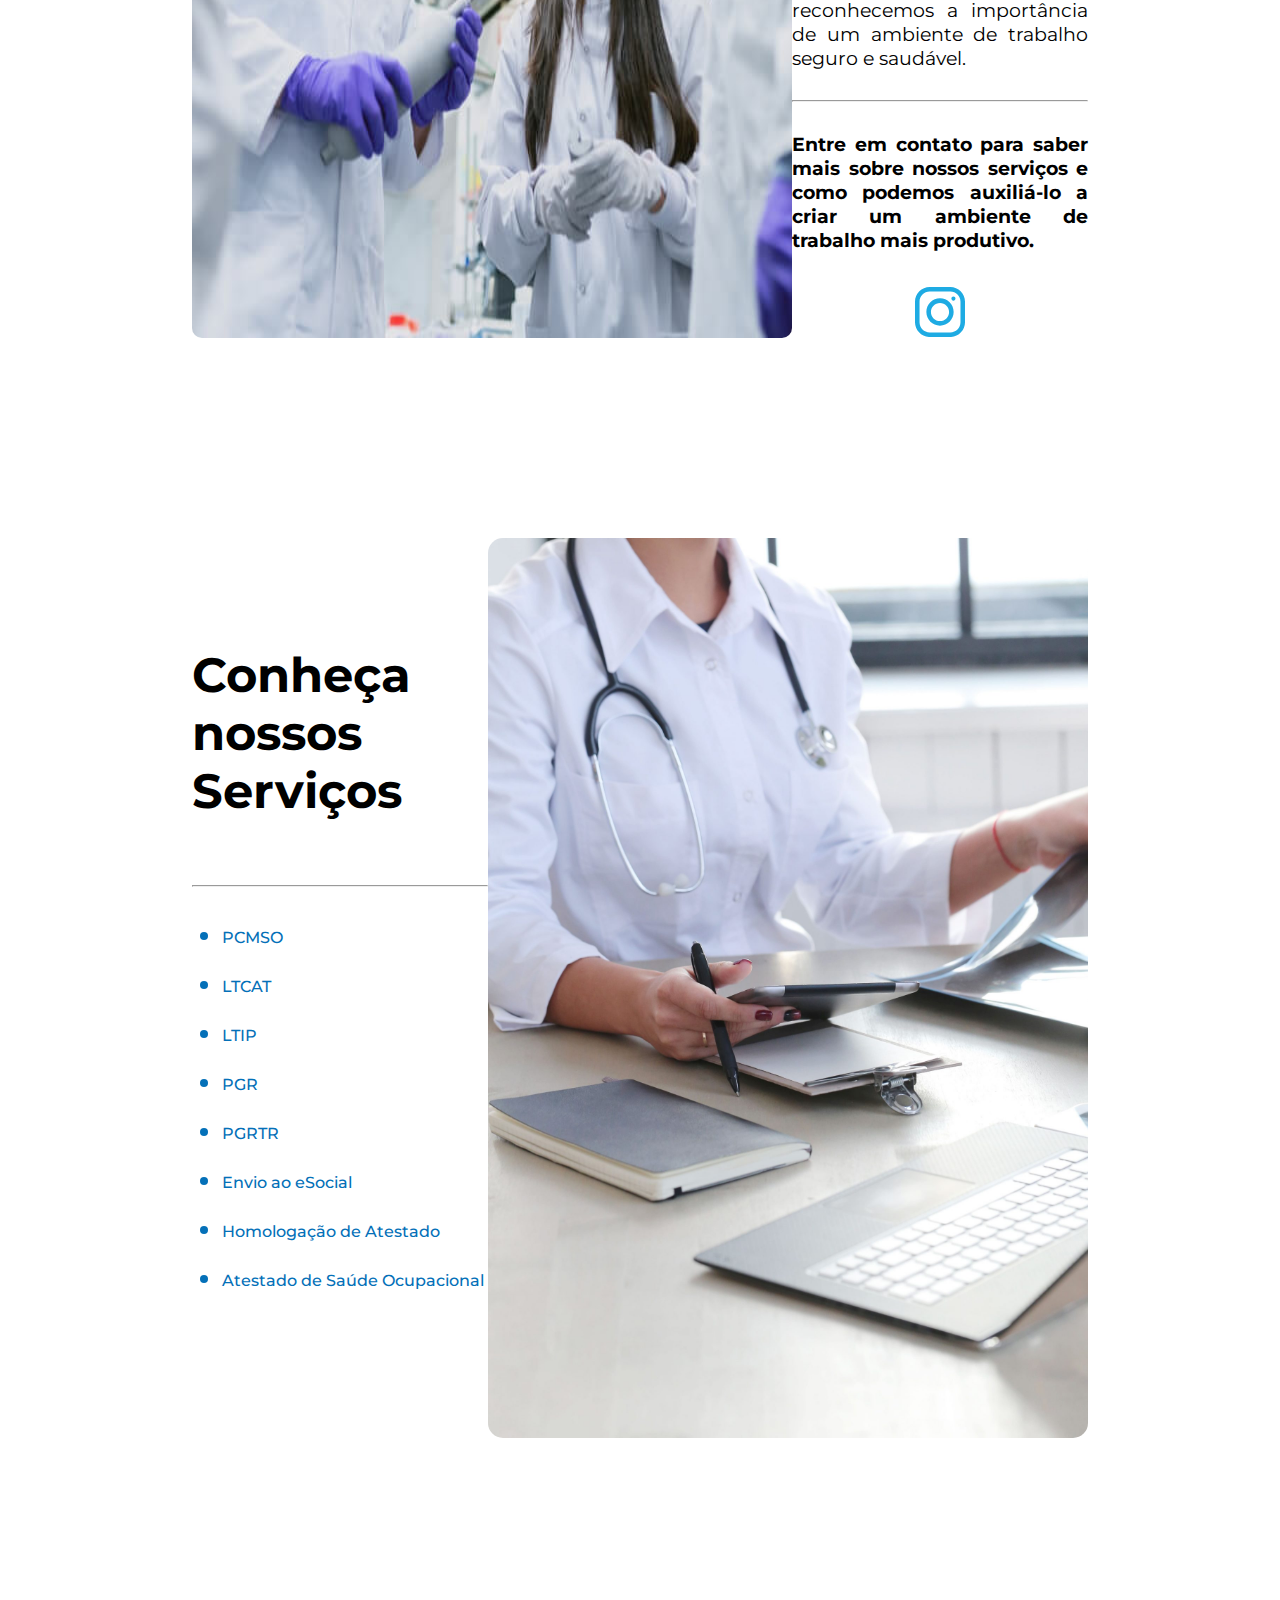
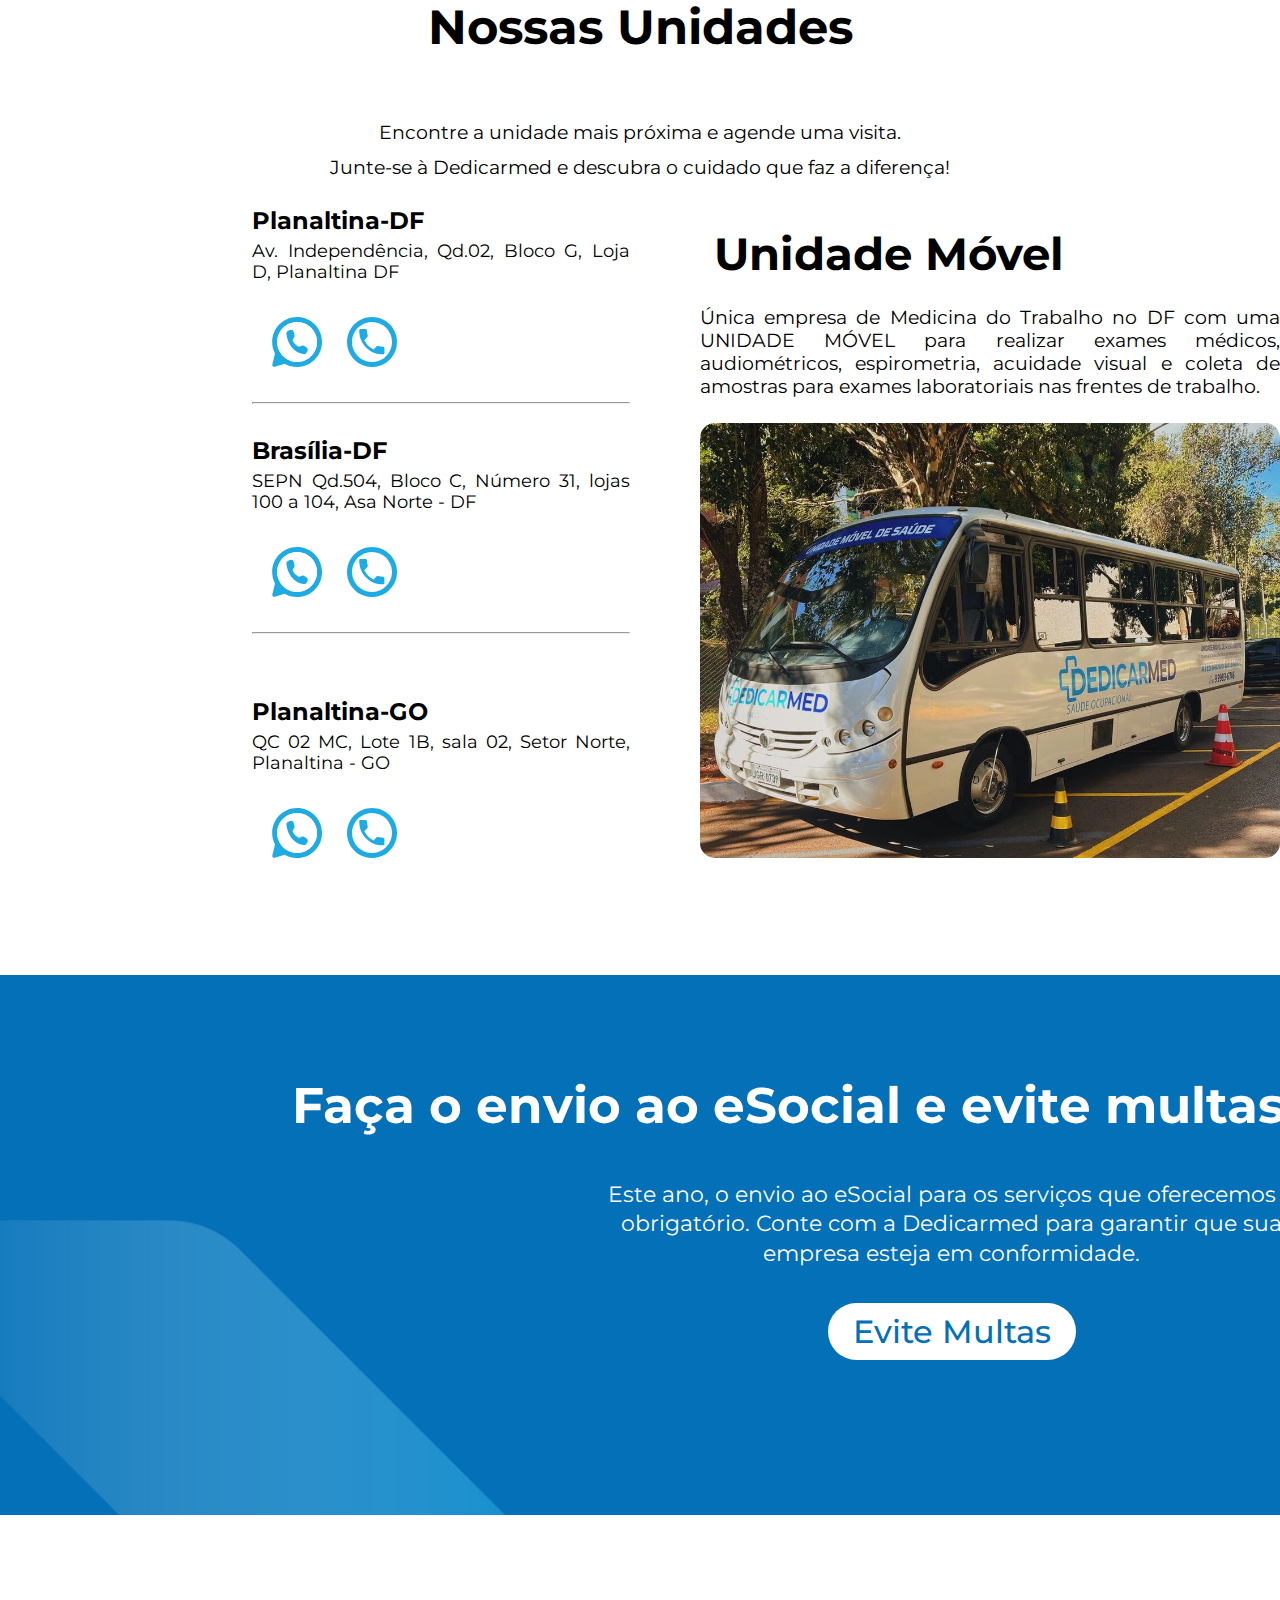
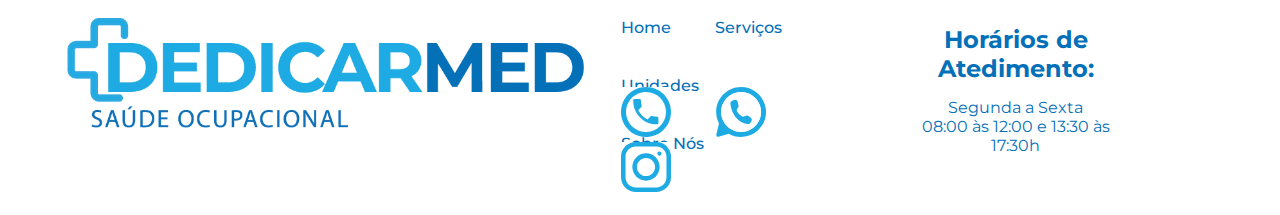
==== commit d9a0cf9b: "5" ====
--- a/index.html
+++ b/index.html
@@ -52,7 +52,7 @@
             <p>
                 <strong>Entre em contato para saber mais sobre nossos serviços e como podemos auxiliá-lo a criar um ambiente de trabalho mais produtivo.</strong>
             </p>
-            <a href="https://www.instagram.com/dedicarmed_saude/?hl=pt-br" target="_blank" class="instaLogo"><img src="Images/instalogo.png"  alt="Logo Instagram"></a>
+            <a href="https://www.instagram.com/dedicarmed_saude/?hl=pt-br" target="_blank" class="instaLogo"><img src="Images/instalogo2.svg"  alt="Logo Instagram"></a>
         </div>
         
     </div>
@@ -161,7 +161,7 @@
                 <ul>
                     <li><a href="tel:+5561981842040" target="_blank"><img src="Images/telLogo.svg" alt=""></a></li>
                     <li><a href="https://web.whatsapp.com/send?phone=556181842040" target="_blank"><img src="Images/whatsappLogo.svg" alt=""></a></li>
-                    <li><a href="https://www.instagram.com/dedicarmed_saude/?hl=pt-br" target="_blank"><img src="Images/instalogo.svg" alt=""></a></li>
+                    <li><a href="https://www.instagram.com/dedicarmed_saude/?hl=pt-br" target="_blank"><img src="Images/instalogo2.svg" alt=""></a></li>
                 </ul>
             </div>
         </nav>
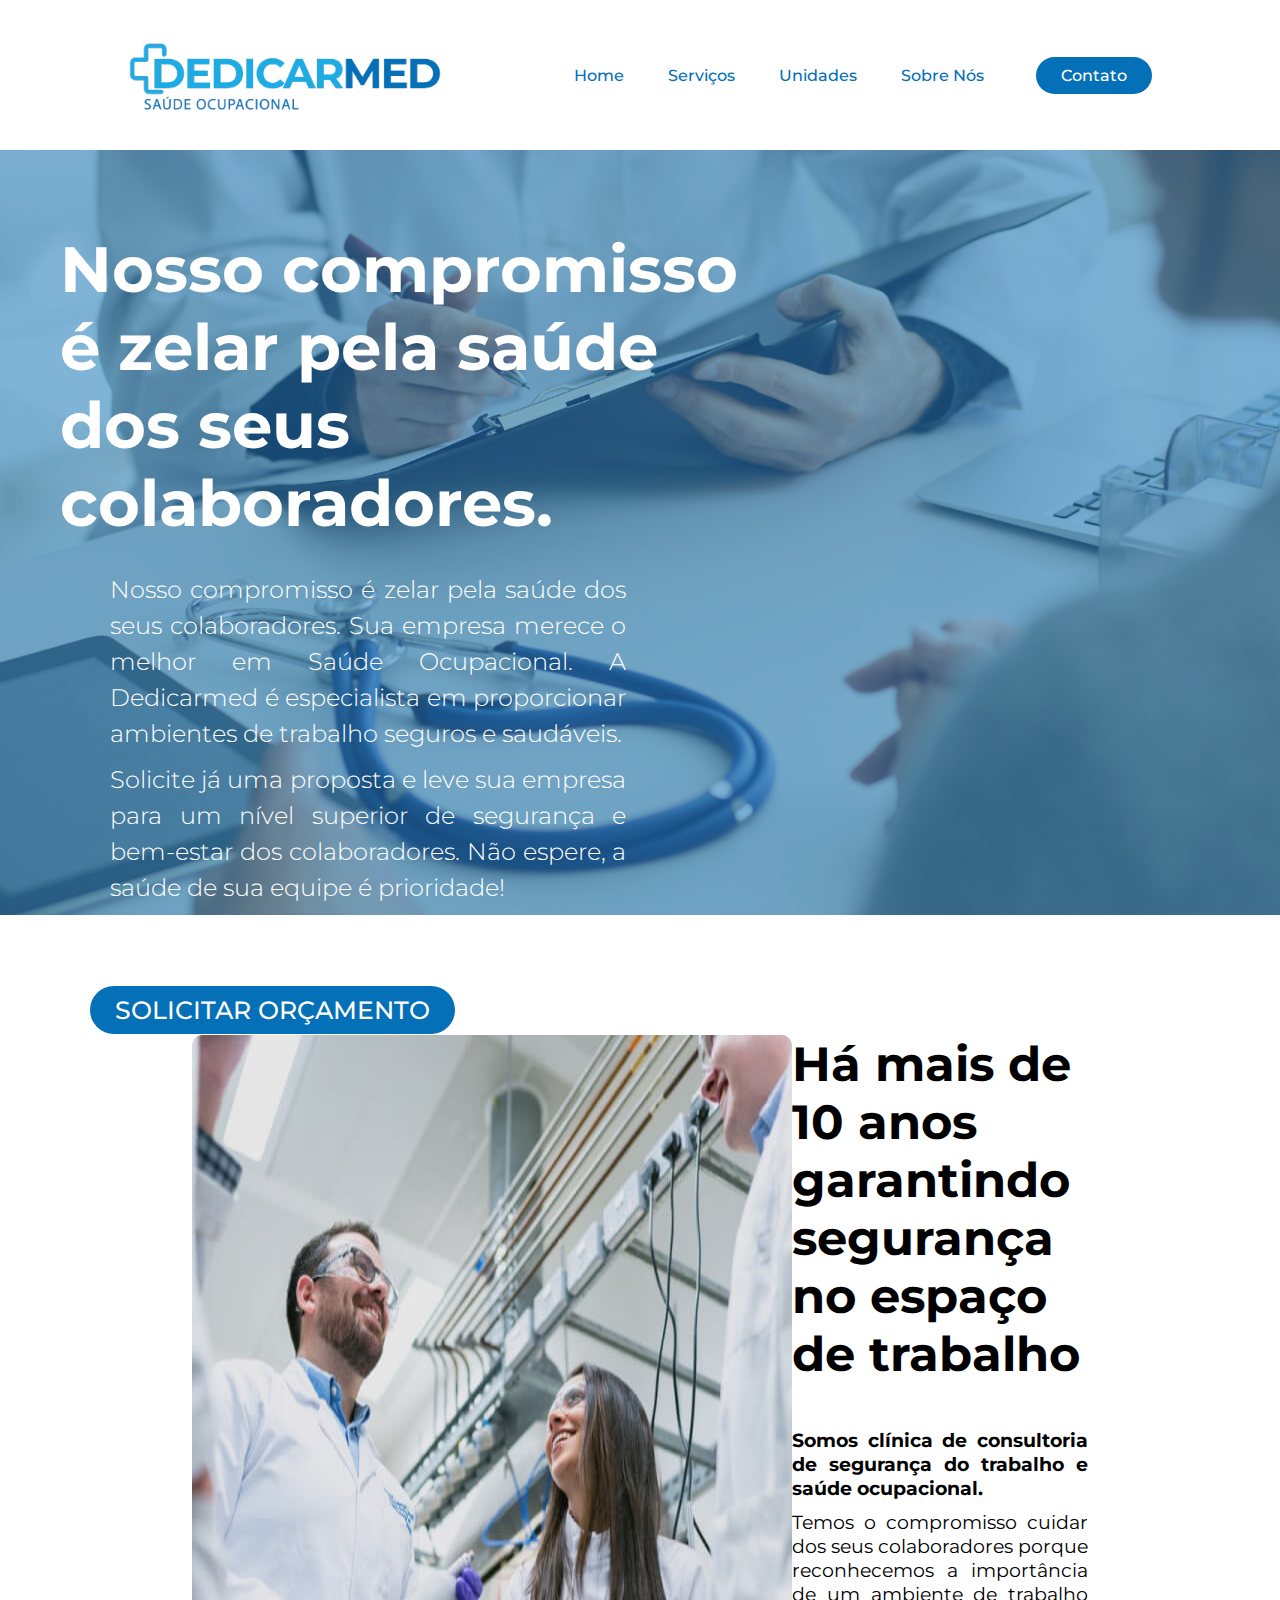
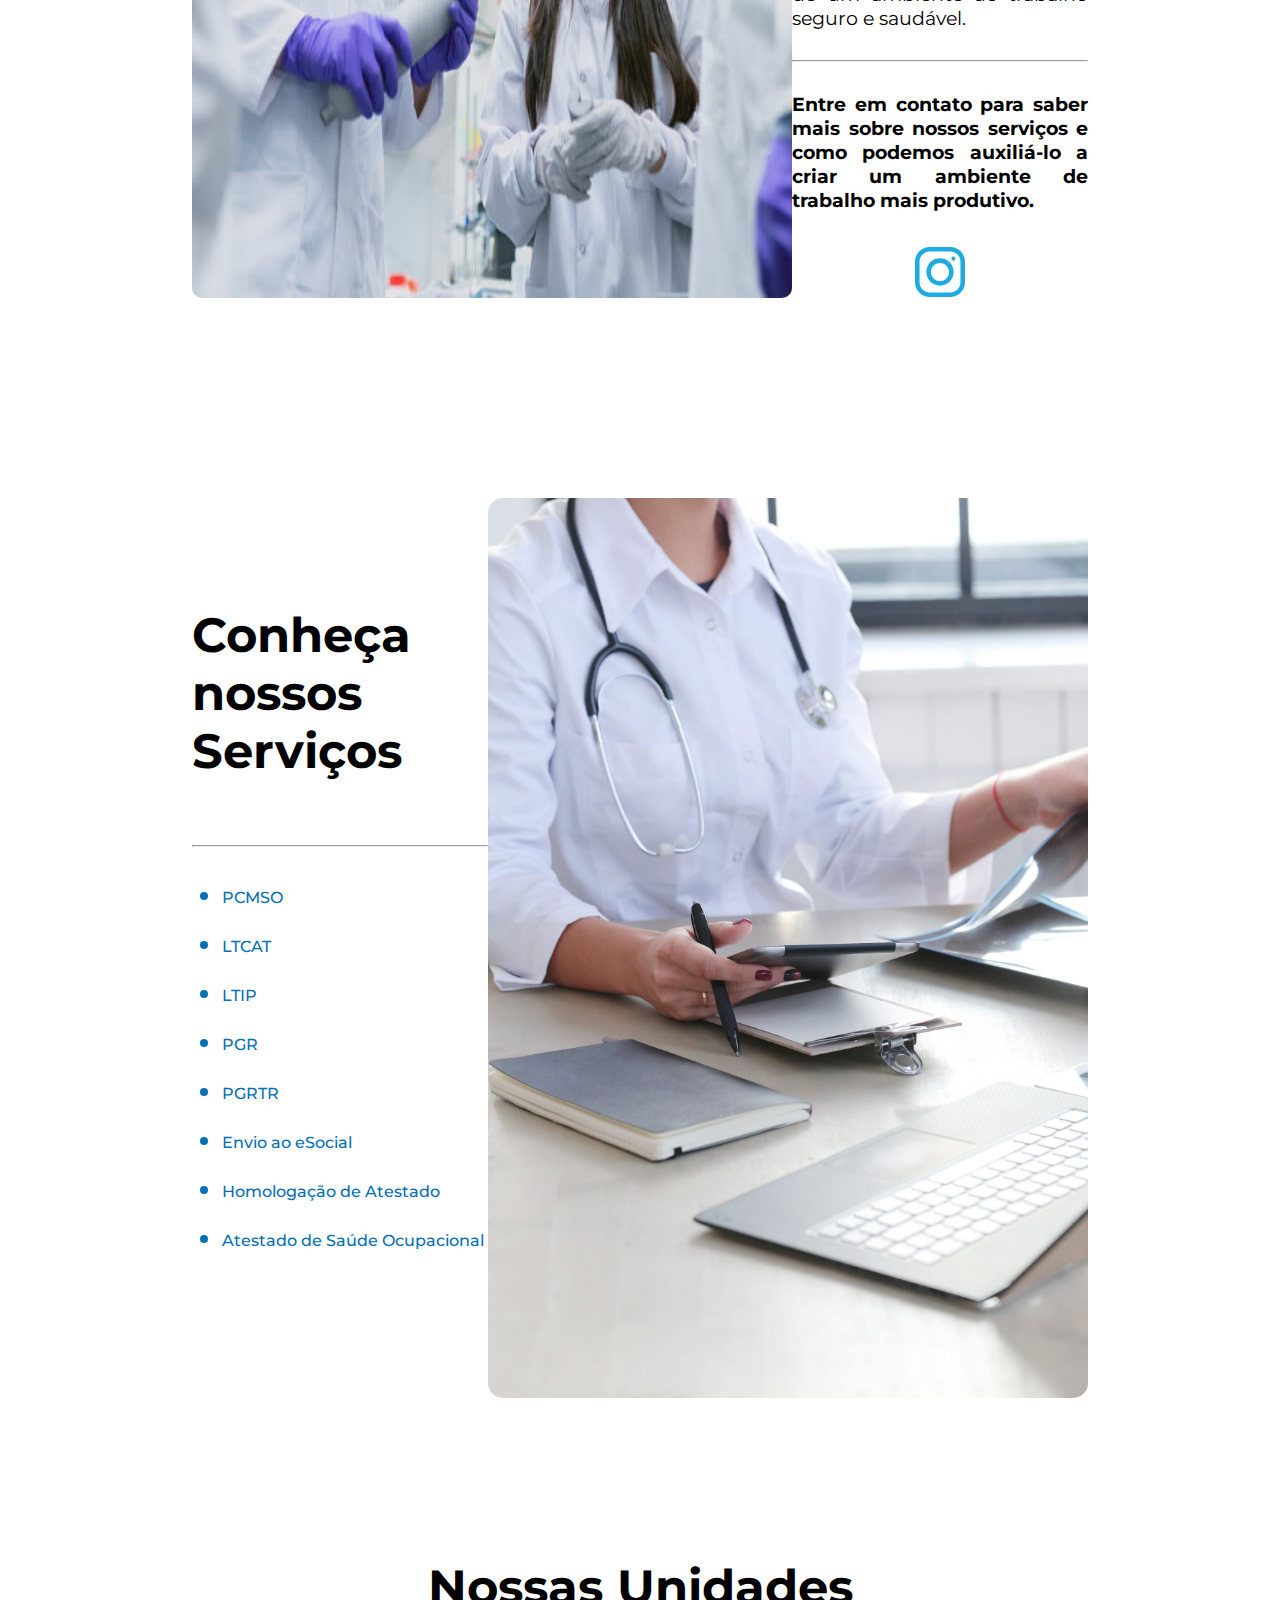
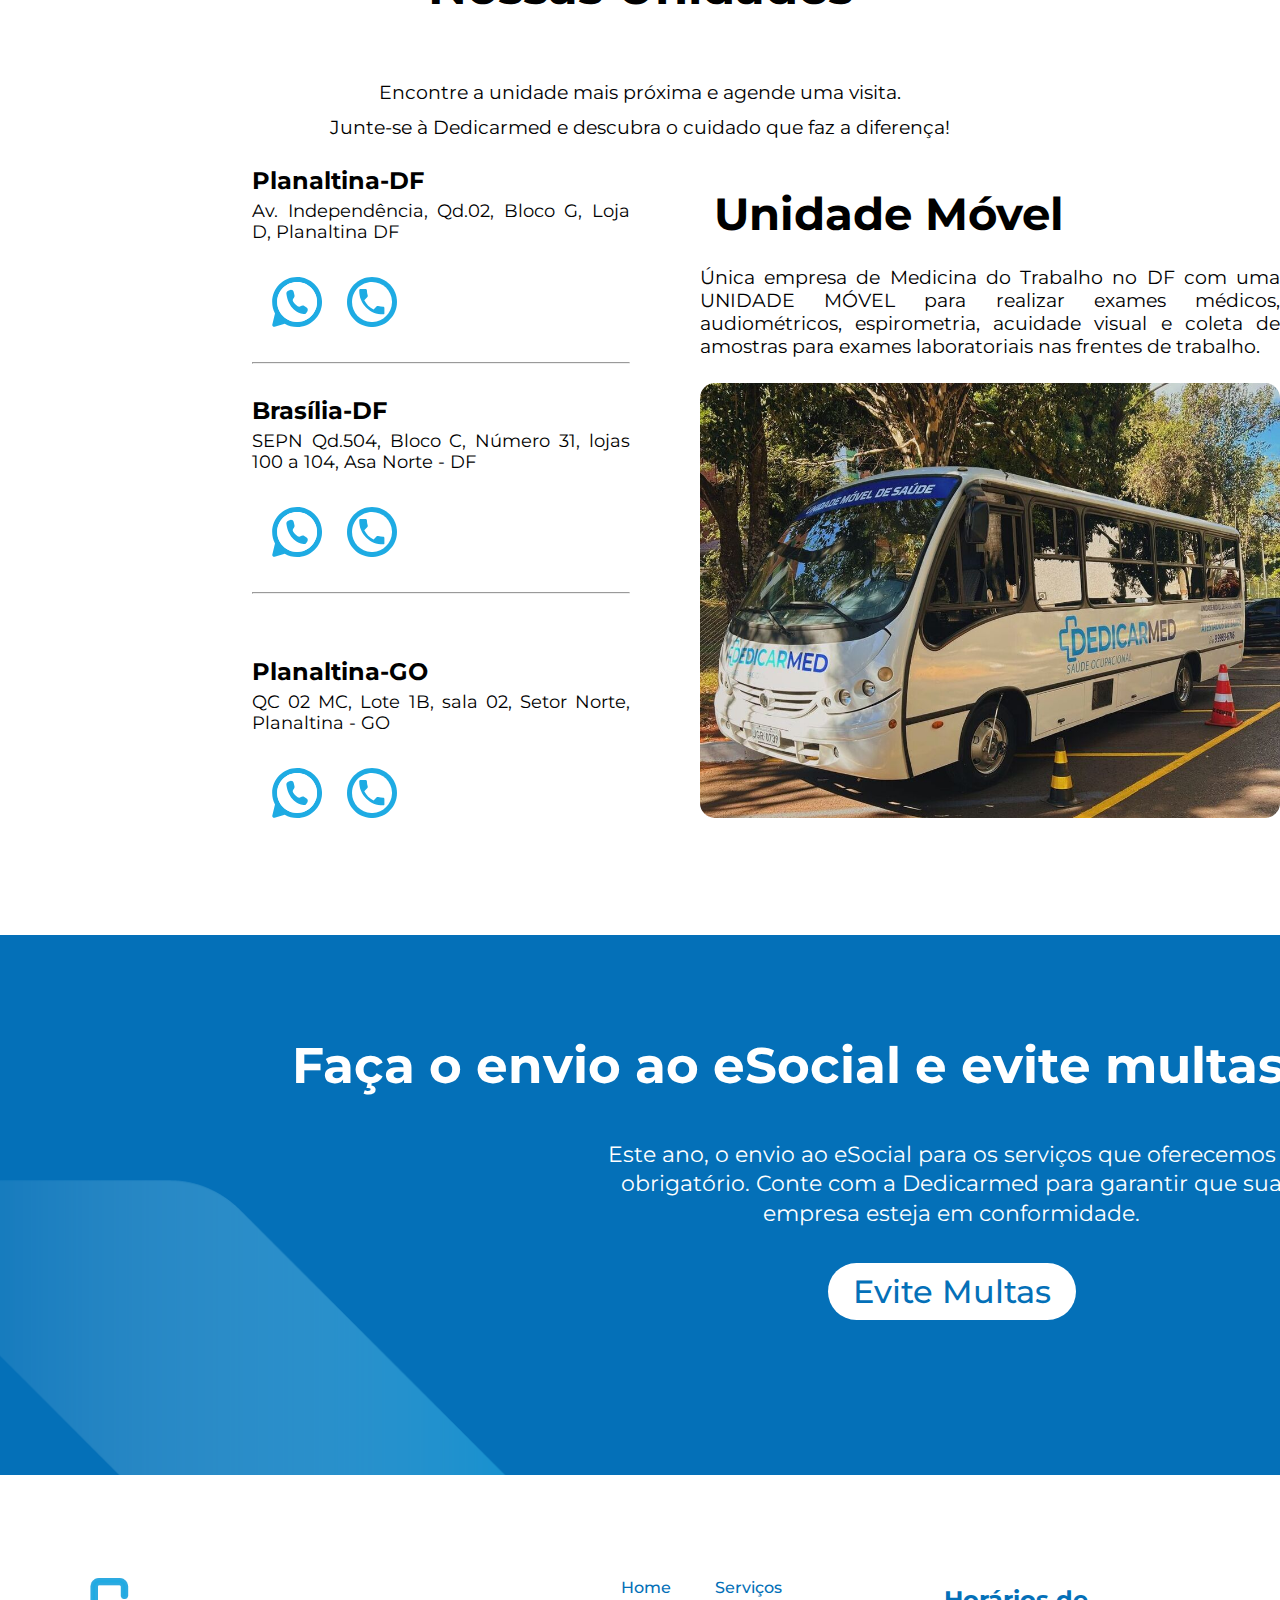
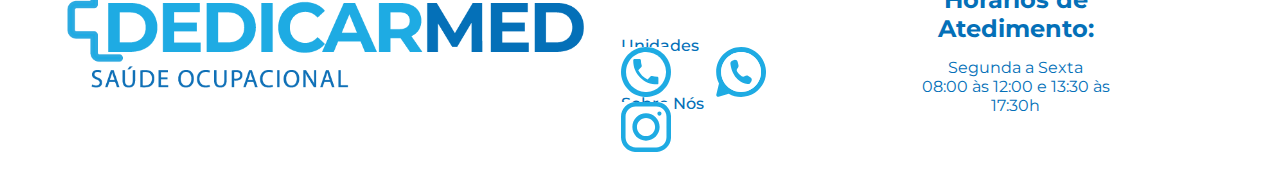
==== commit afbcfaef: "form update" ====
--- a/index.html
+++ b/index.html
@@ -33,7 +33,7 @@
              <p>   
                 Solicite já uma proposta e leve sua empresa para um nível superior de segurança e bem-estar dos colaboradores. Não espere, a saúde de sua equipe é prioridade!
             </p>
-            <a href="#"><button class="blue">SOLICITAR ORÇAMENTO</button></a>
+            <a href="contato.html"><button class="blue">SOLICITAR ORÇAMENTO</button></a>
         </section>
    </main> 
    <div class="somos" id="sobrenos">
@@ -142,7 +142,7 @@
         <p>
             Este ano, o envio ao eSocial para os serviços que oferecemos é obrigatório. Conte com a Dedicarmed para garantir que sua empresa esteja em conformidade.
         </p>
-        <a href="#" ><button class="eviteMultasBtn">Evite Multas</button></a>
+        <a href="contato.html" ><button class="eviteMultasBtn">Evite Multas</button></a>
     </div>
 
 
--- a/style.css
+++ b/style.css
@@ -89,7 +89,7 @@
     padding-top: 80px;
     display: block;
     width: 60%;
-    height: 805px;
+    height: 85vh;
 }
 
 .Compromisso h1 {
@@ -493,4 +493,93 @@
     align-items: center;
     padding: 0px 20px;
     
-}+}
+
+.login {
+    padding-bottom: 225px;
+}
+
+.formH1 {
+    font-family: "Montserrat", sans-serif;
+    padding-bottom: 40px;
+    font-size: 3.2em;
+    color: white;
+    text-align: center;
+    padding-top: 80px;
+}
+
+.formP {
+    font-family: "Montserrat", sans-serif;
+    padding-bottom: 40px;
+    font-size: 1.4em;
+    color: white;
+    text-align: center;
+
+}
+
+.loginForm {
+    display: grid;
+    grid-template-columns: 1fr 1fr;
+    grid-template-rows: 300px ;
+    margin: auto;
+    grid-template-areas: "formArea1"
+    "formArea2";
+    gap: 0;
+
+}
+
+#formArea1 {
+    margin-left: 55%;
+}
+
+#formArea2 {
+
+}
+
+.loginForm p {
+    color: var(--color03);
+}
+
+.loginForm {
+    list-style-type: none;
+}
+
+.loginForm li {
+    padding: 10px;
+}
+
+.input {
+    width: 400px;
+    height: 45px;
+    border-radius: 15px;
+    text-align: center;
+    border: 15px;
+    justify-content: right;
+
+}
+
+
+.submit {
+    display: flex;
+    justify-content: center;
+    align-items: center;
+    margin: auto;
+    width: 300px;
+    height: 45px;
+    margin-top: 10px;
+    font-family: "Montserrat", sans-serif;
+    font-weight: 500;
+    font-size: 16px;
+    color: var(--color02);
+    text-decoration: none;
+    border-radius: 50px;
+    border: 15px;
+
+}
+
+.submit:hover {
+    background-color: var(--color03);
+    transform: scale(1.1);
+}
+
+/* Mobile - First */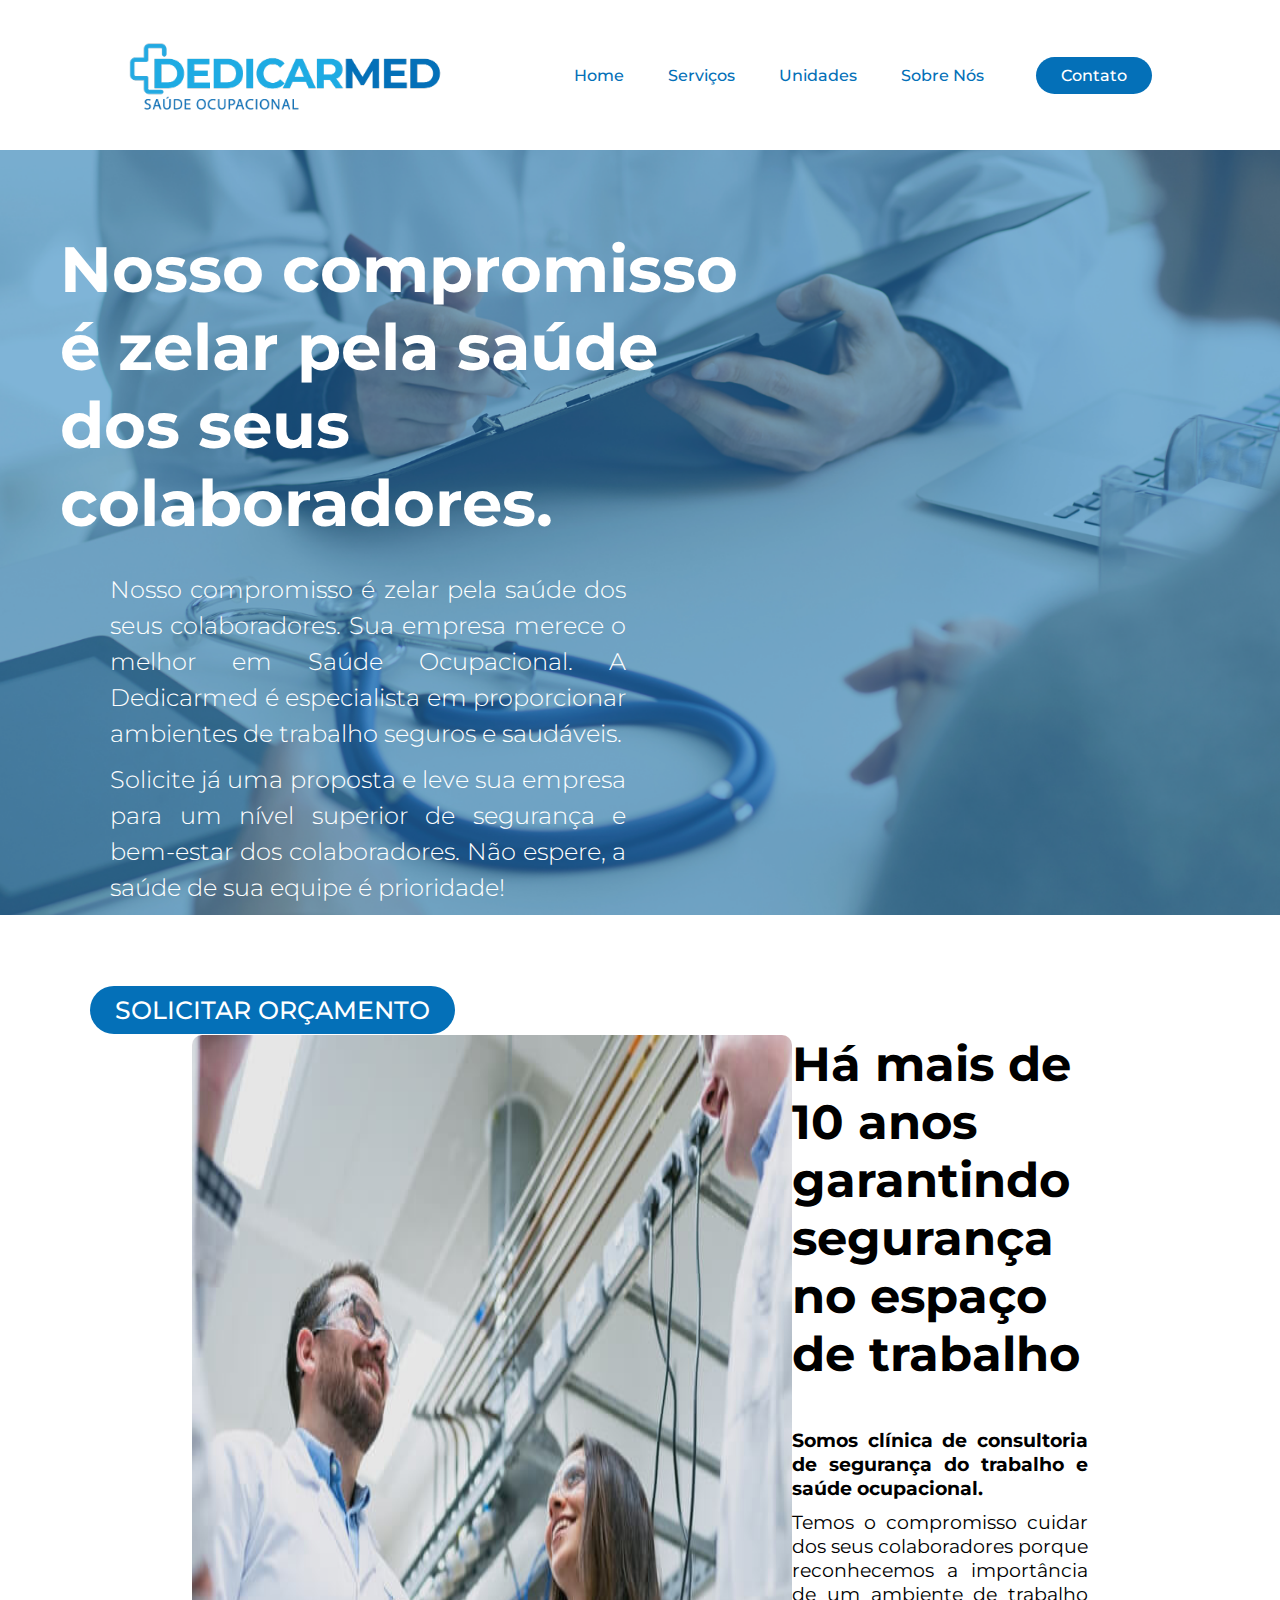
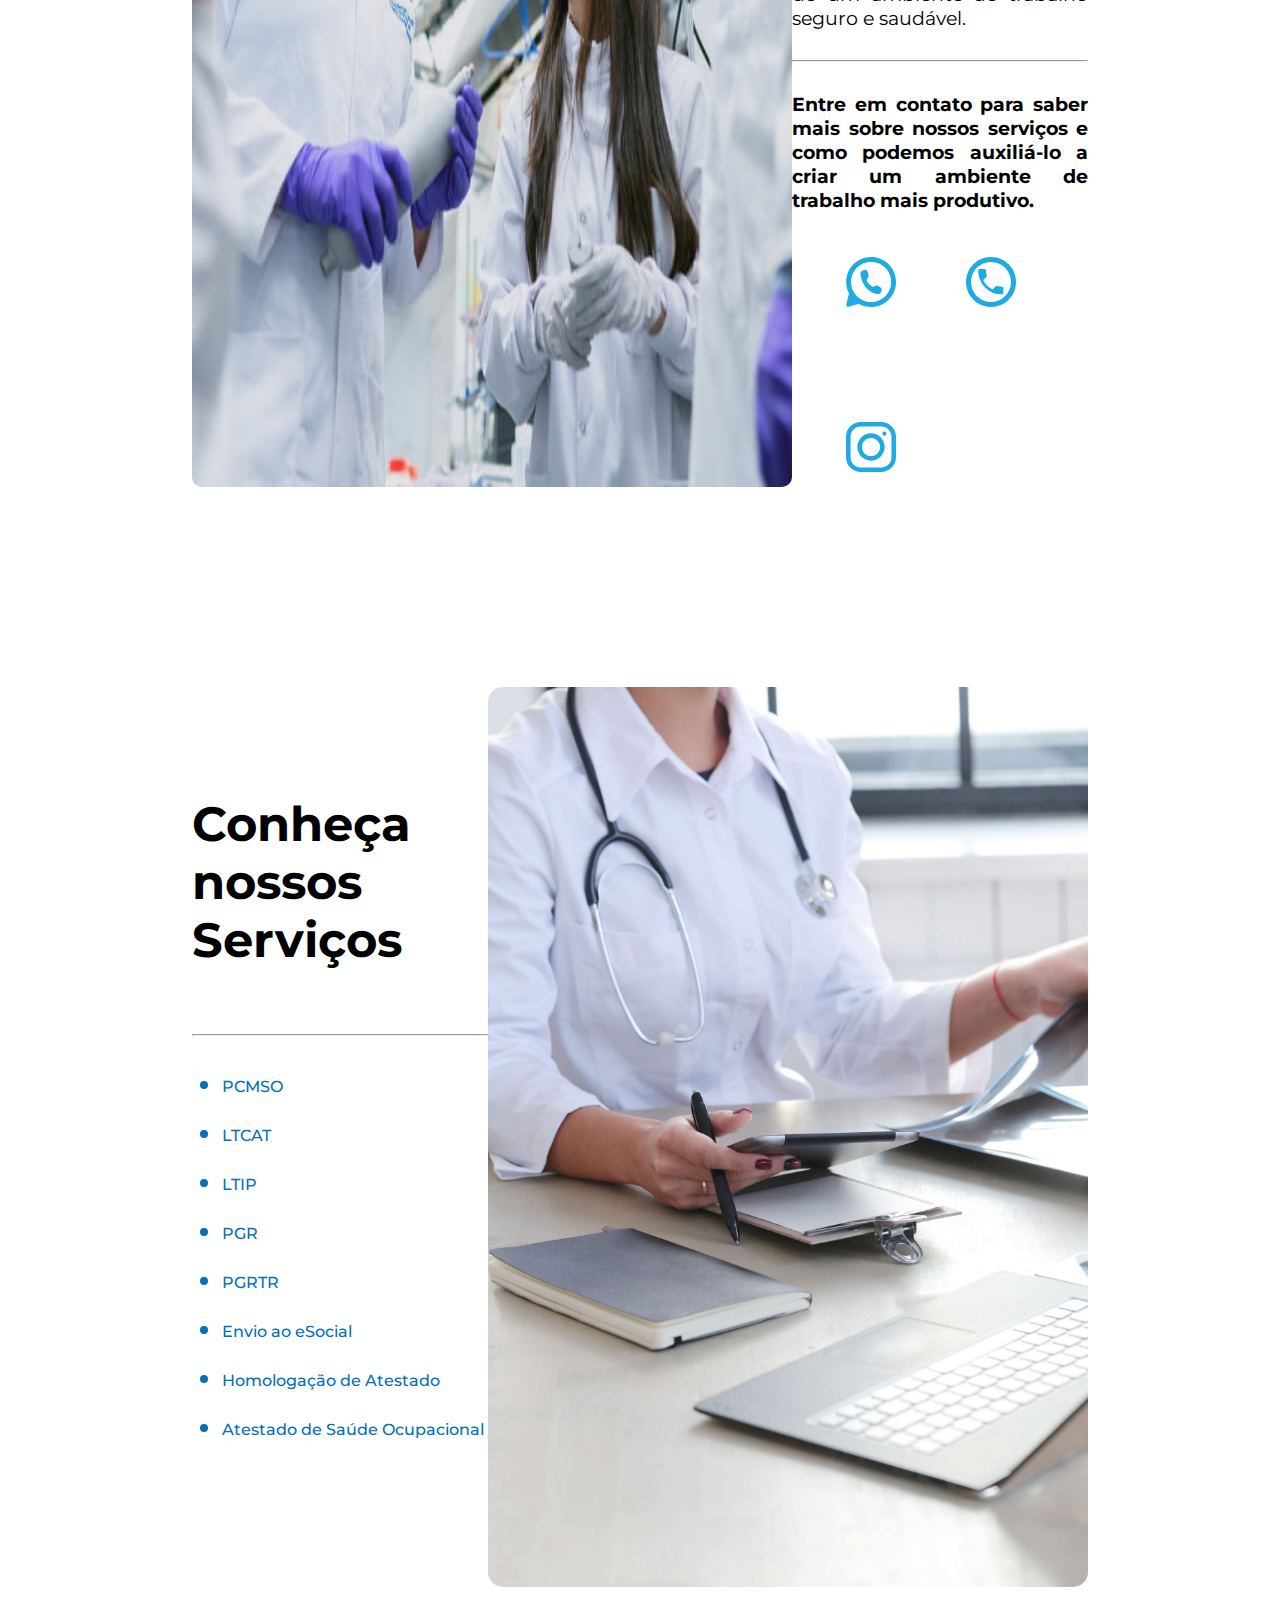
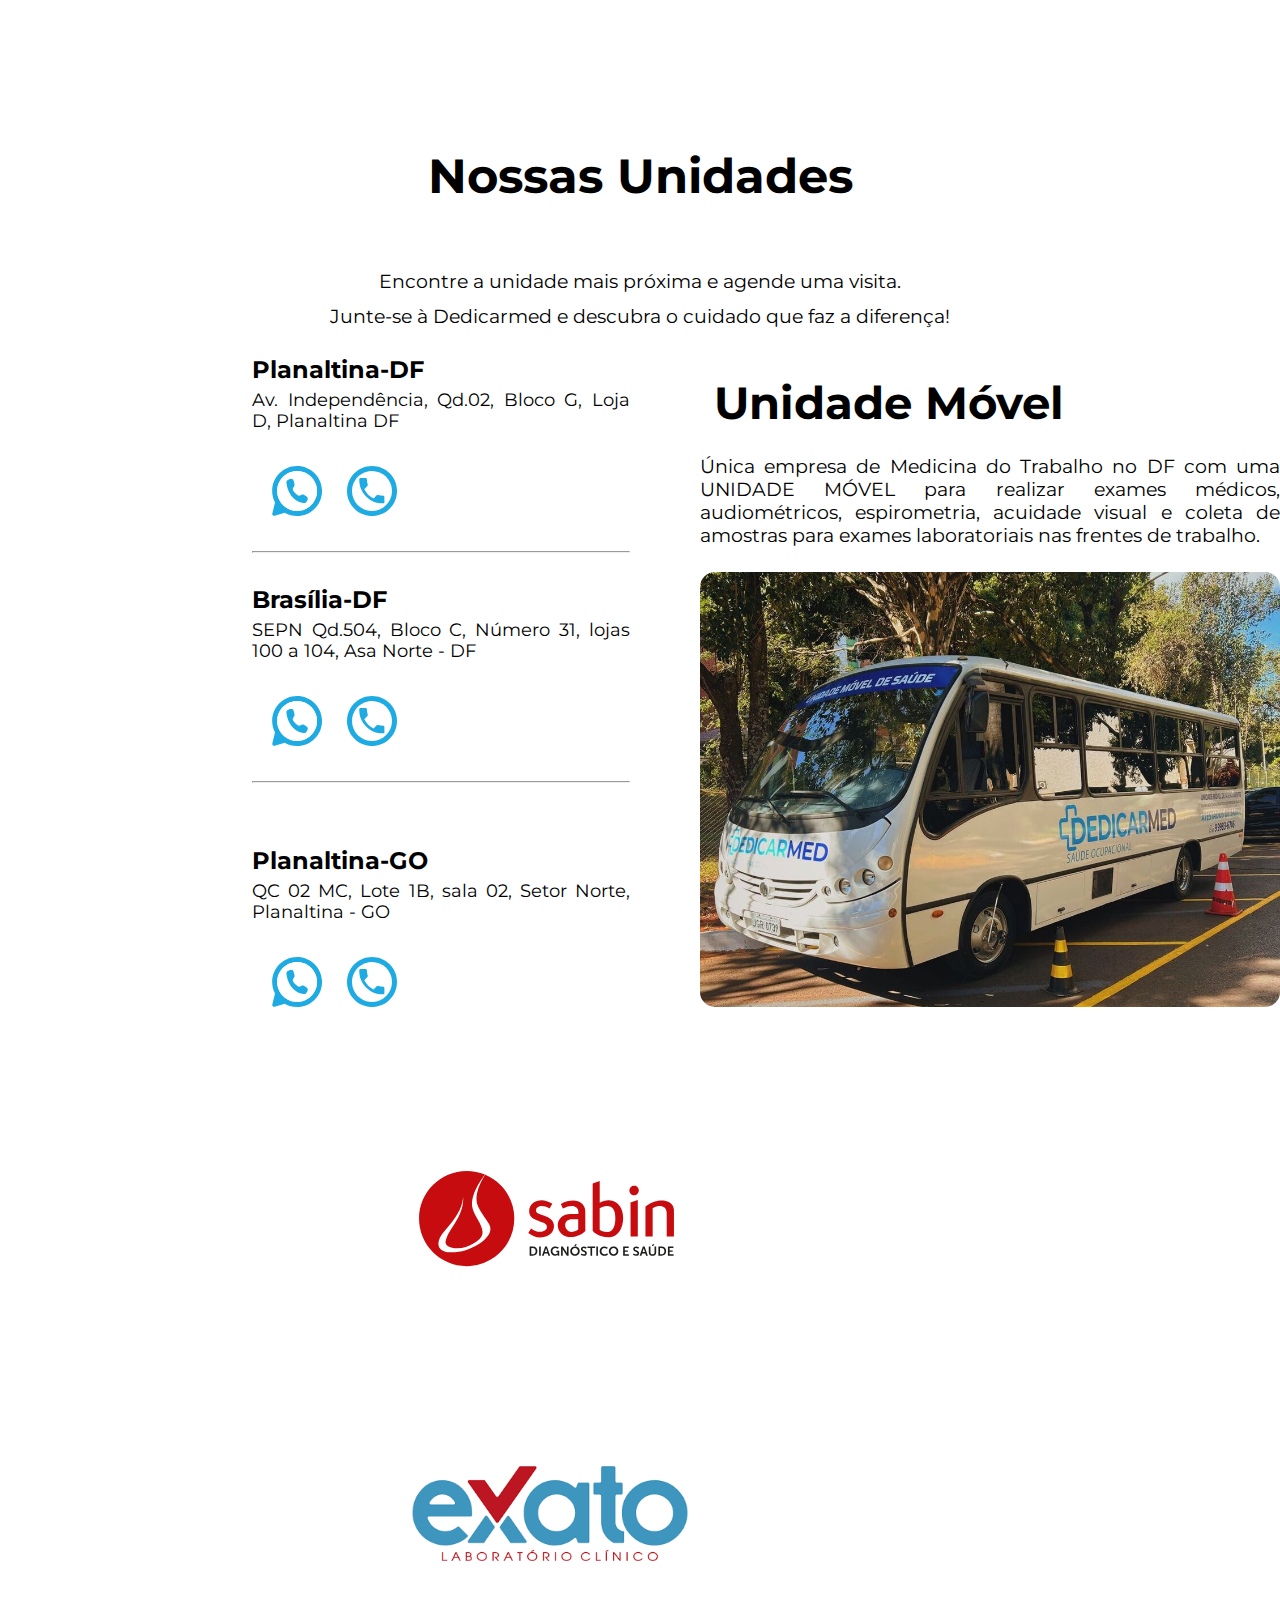
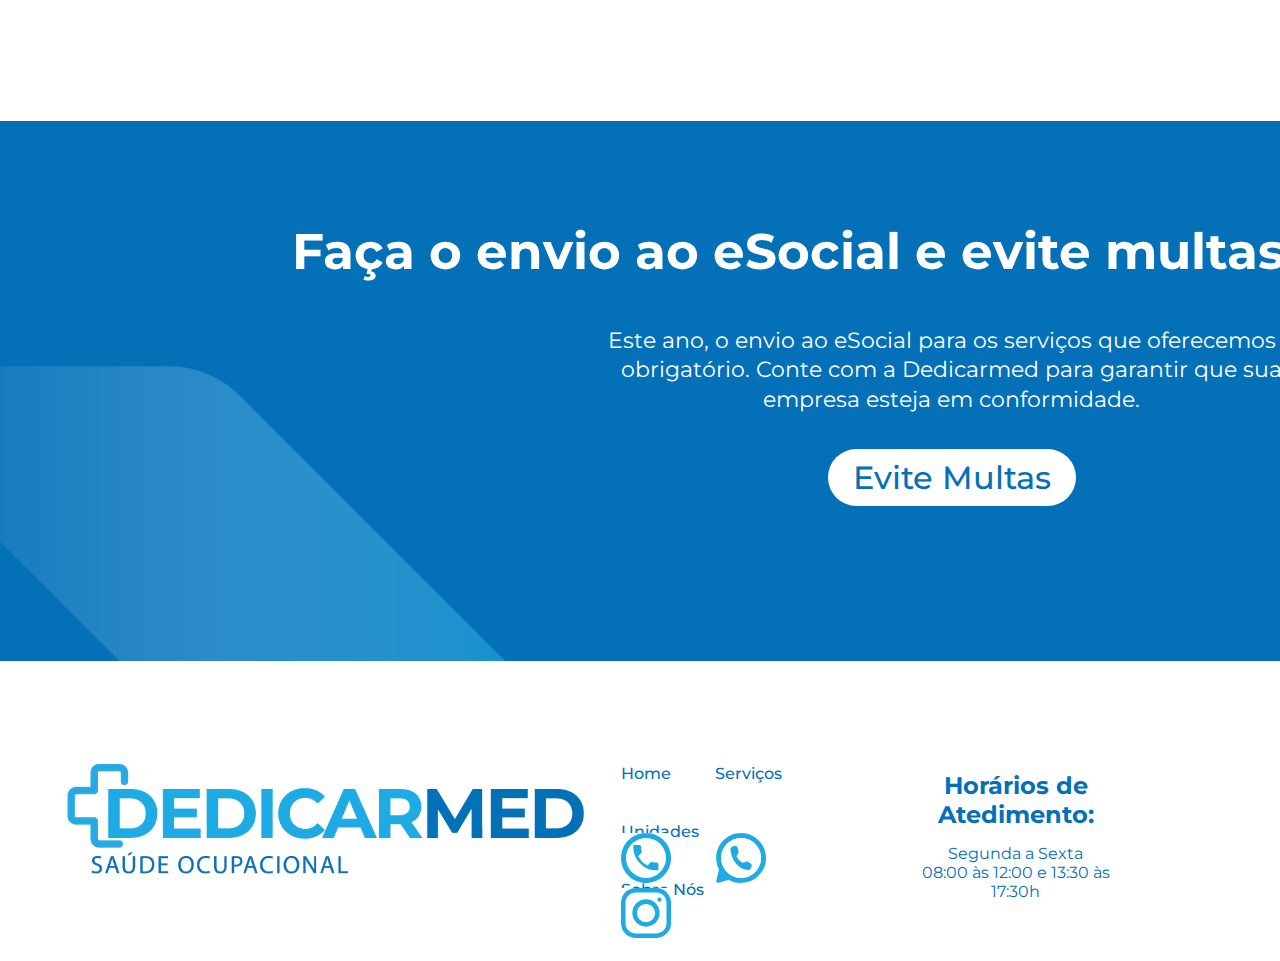
==== commit 2434bd10: "index updates" ====
--- a/index.html
+++ b/index.html
@@ -52,6 +52,8 @@
             <p>
                 <strong>Entre em contato para saber mais sobre nossos serviços e como podemos auxiliá-lo a criar um ambiente de trabalho mais produtivo.</strong>
             </p>
+            <a href="https://web.whatsapp.com/send?phone=556181842040" target="_blank" class="instaLogo"><img src="Images/whatsappLogo.svg" alt="Logo WhatsApp"></a>
+            <a href="tel:+5561981842040" class="instaLogo"><img src="Images/telLogo.svg" alt="Logo Telefone"></a>
             <a href="https://www.instagram.com/dedicarmed_saude/?hl=pt-br" target="_blank" class="instaLogo"><img src="Images/instalogo2.svg"  alt="Logo Instagram"></a>
         </div>
         
@@ -135,6 +137,11 @@
         </section>
     </div>
     
+    <div class="parceiros">
+        <img src="Images/logo-sabin.svg" alt="Sabin">
+        <img src="Images/exatoLogo.svg" alt="Exato">
+    </div>
+
     <div class="eviteMultas">
         <h1>
             Faça o envio ao eSocial e evite multas do governo.
--- a/style.css
+++ b/style.css
@@ -172,9 +172,9 @@
 .instaLogo img{
     
     margin-top: 30px;
-    margin-left: auto;
-    margin-right: auto;
-    display: flex;
+   
+    display: inline;
+    padding: 10px;
     justify-content: center;
     align-items: center;
 }
@@ -345,6 +345,20 @@
     text-align: center;  
     text-align: justify;
     margin-bottom: 20px;
+}
+
+.parceiros img {
+    width: 300px;
+    display: inline;
+    margin: 80px 80px;
+    margin-left: 400px;
+    justify-content: space-around;
+    align-items: center;
+    padding: 10px;
+}
+
+.parceiros img:hover {
+    transform: scale(1.1);
 }
 
 .eviteMultas {
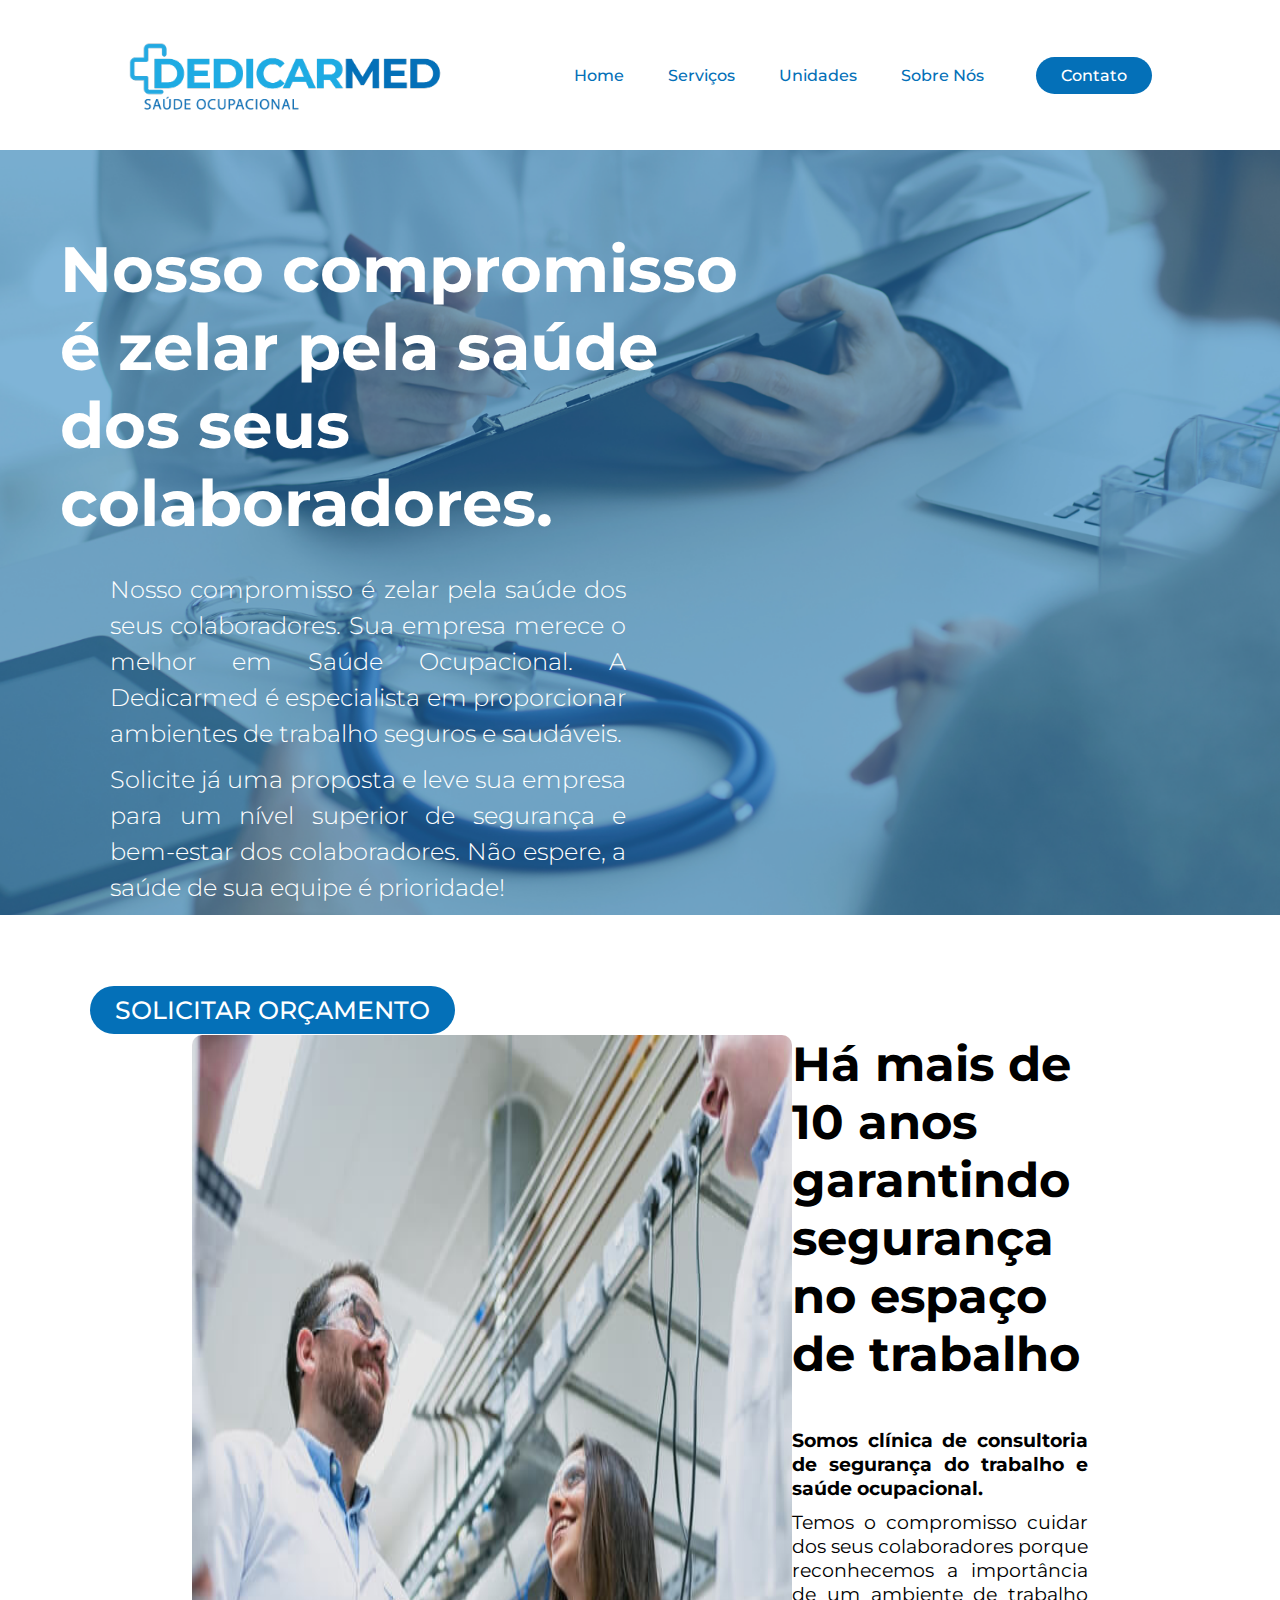
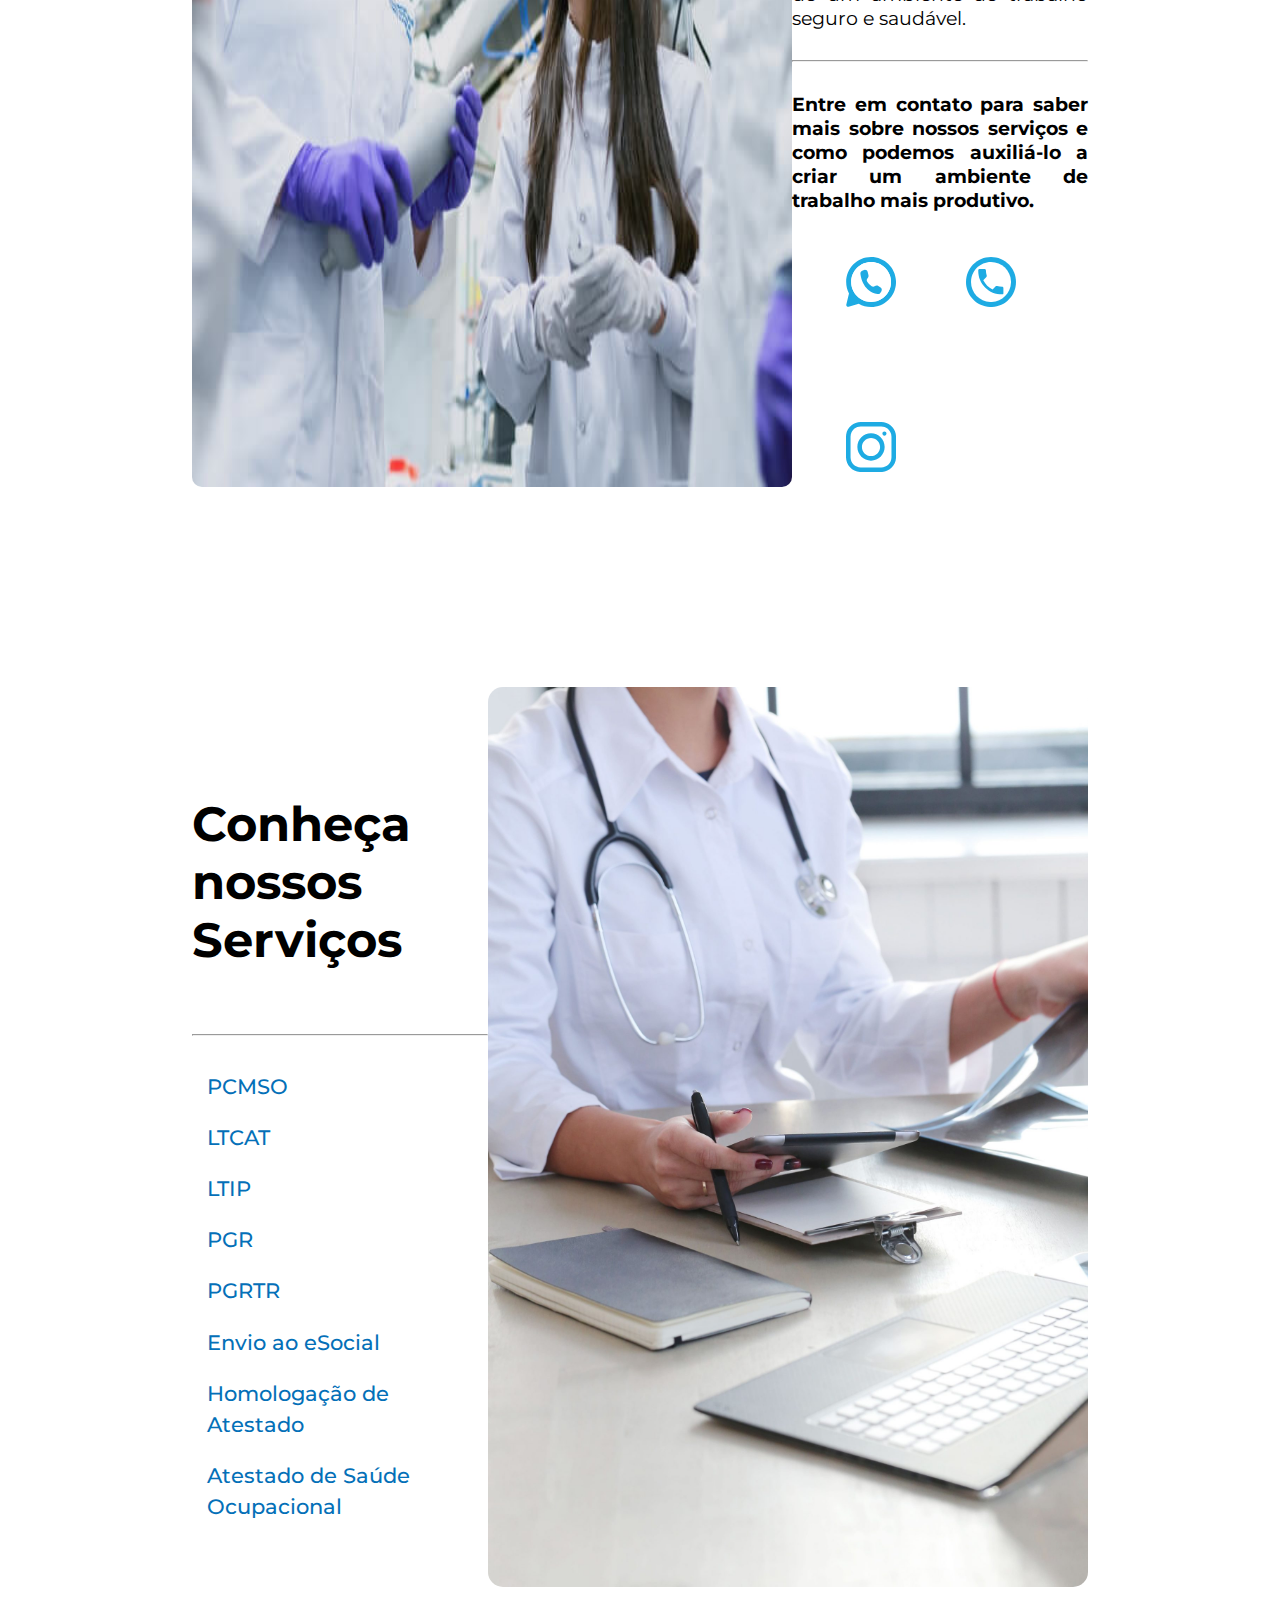
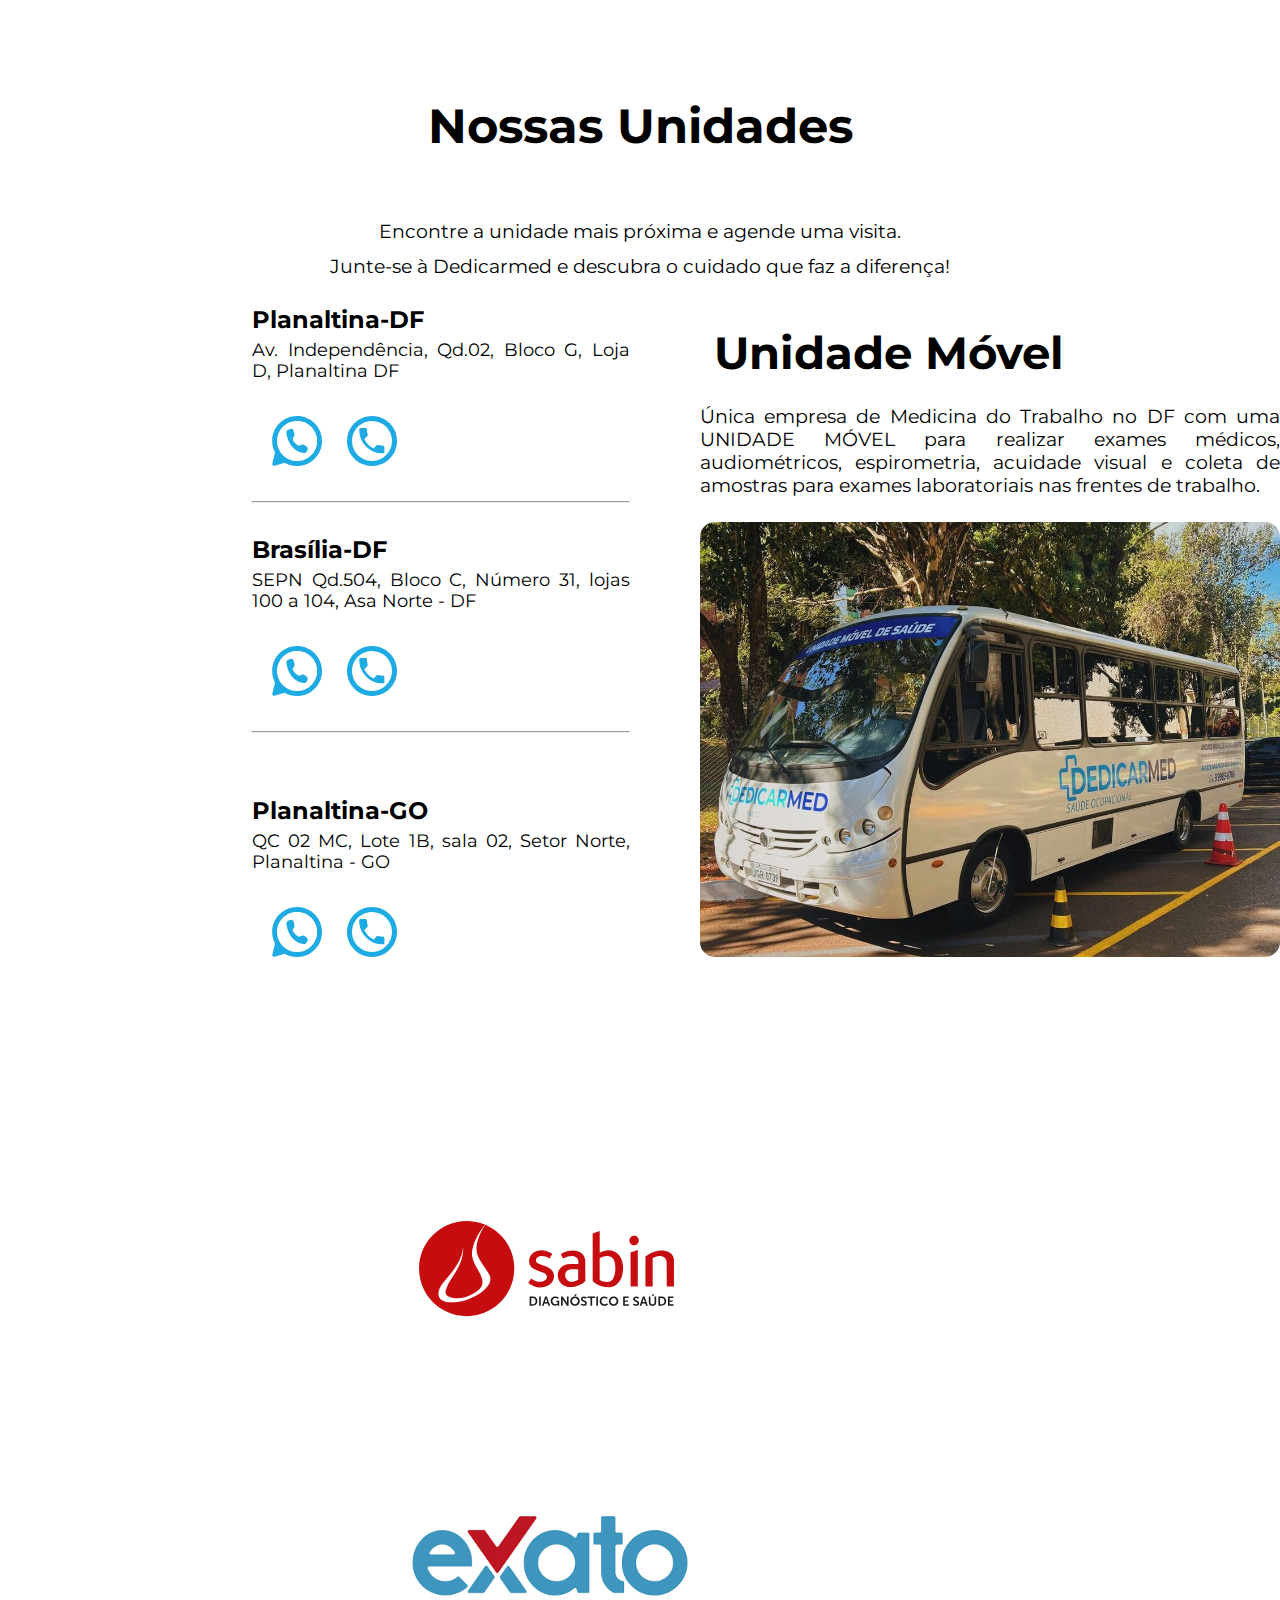
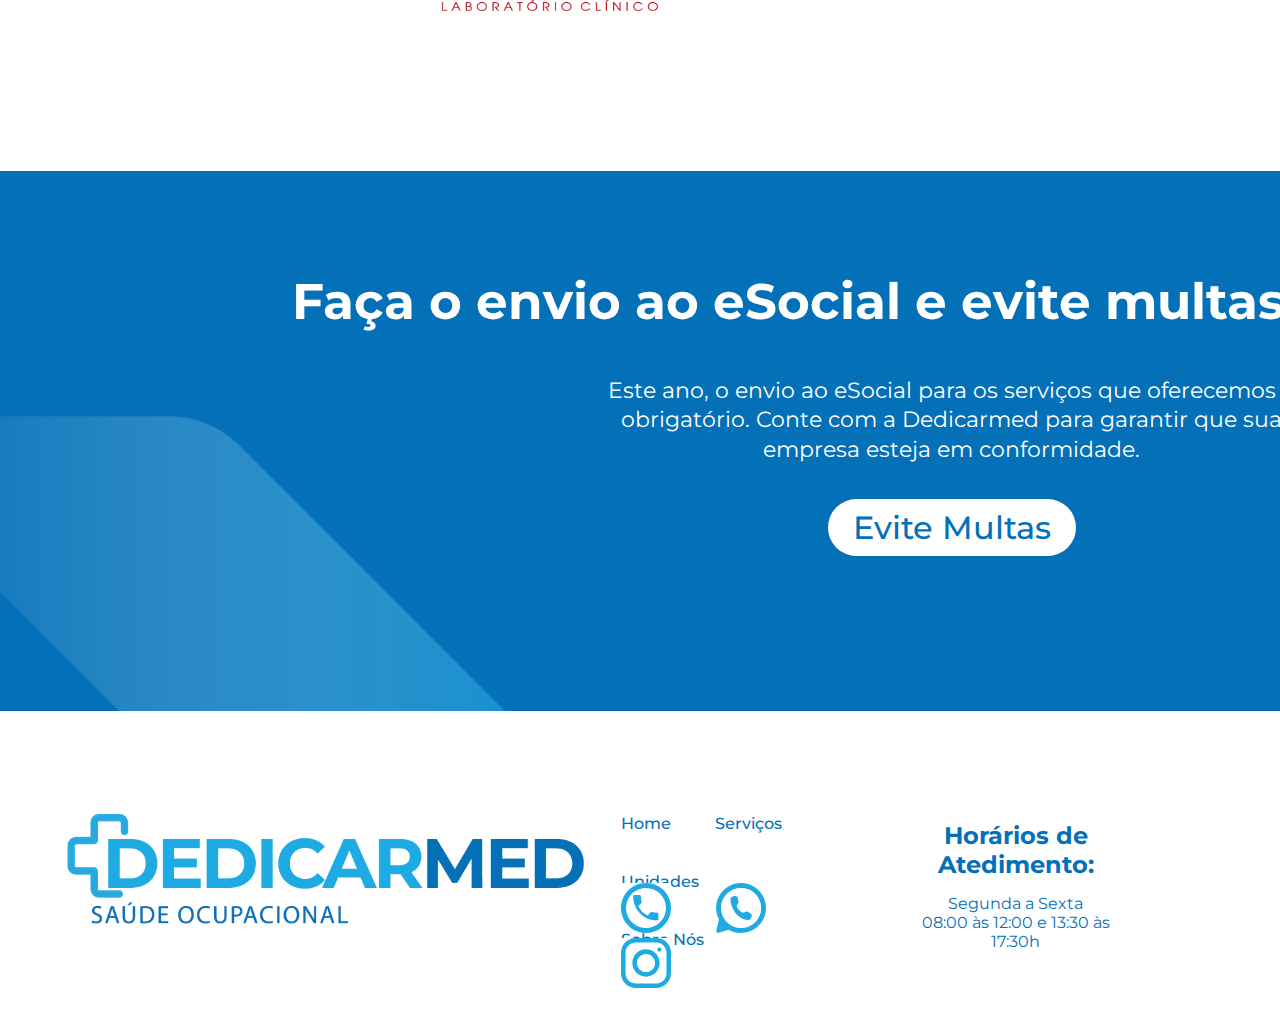
==== commit 7ff32bab: "servicos" ====
--- a/index.html
+++ b/index.html
@@ -63,15 +63,14 @@
                 <h1>Conheça nossos Serviços</h1>
                 <hr>
                     <ul>    
-                </a>
-                        <li><strong><a href="#">PCMSO</a></strong></li>
-                        <li><strong><a href="#">LTCAT</a></strong></li>
-                        <li><strong><a href="#">LTIP</a></strong></li>
-                        <li><strong><a href="#">PGR</a></strong></li>
-                        <li><strong><a href="#">PGRTR</a></strong></li>
-                        <li><strong><a href="#">Envio ao eSocial</a></strong></li>
-                        <li><strong><a href="#">Homologação de Atestado</a></strong></li>
-                        <li><strong><a href="#">Atestado de Saúde Ocupacional</a></strong></li>
+                        <li><a href="servicos.html">PCMSO</a></li>
+                        <li><a href="servicos.html">LTCAT</a></li>
+                        <li><a href="servicos.html">LTIP</a></li>
+                        <li><a href="servicos.html">PGR</a></li>
+                        <li><a href="servicos.html">PGRTR</a></li>
+                        <li><a href="servicos.html">Envio ao eSocial</a></li>
+                        <li><a href="servicos.html">Homologação de Atestado</a></li>
+                        <li><a href="servicos.html">Atestado de Saúde Ocupacional</a></li>
                 </ul>
             </div>
 
--- a/style.css
+++ b/style.css
@@ -11,6 +11,7 @@
     box-sizing: border-box;
     margin: 0;
     padding: 0;
+    font-family: "Montserrat", sans-serif;
 }
 
 
@@ -186,7 +187,7 @@
     display: flex;
     justify-content: space-around;
     margin-left: 15%;
-    
+    margin-bottom: 80px;
 }
 
 .servicos h1 {
@@ -200,17 +201,22 @@
     
 }
 
-.servicosLista ul li {
-    font-size: 1.5em;
-    font-weight: bolder;
+.servicosLista li  {
+    list-style-type: none;
+    padding-top: 10px;
+    padding-bottom: 10px;
+    display: list-item;
+    align-items: center;
+    margin-left: 5%;
+    text-decoration: none;
+    
+}
+
+.servicosLista a {
+    font-size: 1.3em;
+    list-style: none;
     line-height: 1.5em;
-    padding-top: 5px;
-    padding-bottom: 5px;
-    display: list-item;
-    align-items: center;
-    margin-left: 10%;
-    text-decoration: none;
-    
+
 }
 
 .servicos img {
@@ -222,14 +228,15 @@
         font-family: "Montserrat", sans-serif;
         display: block;
         padding-bottom: 50px;
+        margin-bottom: 100px
 
 }
 
 .unidades h1 {
     padding-bottom: 40px;
     font-size: 3em;
-    margin-top: 60px;
-    padding-top: 100px;
+    margin-top: 30px;
+    padding-top: 30px;
     display: flex;
     justify-content: center;
     align-items: center;
@@ -596,4 +603,46 @@
     transform: scale(1.1);
 }
 
+.servH1 {
+    color: var(--color03);
+    text-align: center;
+    font-size: 3em;
+    padding: 60px;
+}
+
+.gridServicos {
+    display: grid;
+    margin: auto;
+    margin-left: 20%;
+    margin-right: 20%;
+    gap: 10px;
+    grid-template-columns: 559px 559px;
+    grid-template-rows: 400px 400px 400px 400px 400px 400px 400px 400px;
+    grid-template-areas: "serv1 serv2",
+    "serv3 serv4",
+    "serv5 serv6",
+    "serv7 serv8",
+    "serv9 serv10",
+    "serv11 serv12",
+    "serv13 serv14",
+    "serv15 serv16"
+    ;
+    color: var(--color03);
+}
+
+#serv1, #serv2, #serv3, #serv4, #serv5, #serv6, #serv7, #serv8, #serv9, #serv10, #serv11, #serv12, #serv13, #serv14, #serv15, #serv16{
+    font-size: 1.1em;
+    margin: auto;
+}
+
+.gridServicos h1 {
+    font-size: 1.6em;
+    padding-bottom: 30px;
+}
+
+.gridServicos p {
+    font-size: 1.2em;
+    text-align: justify;
+}
+
 /* Mobile - First */